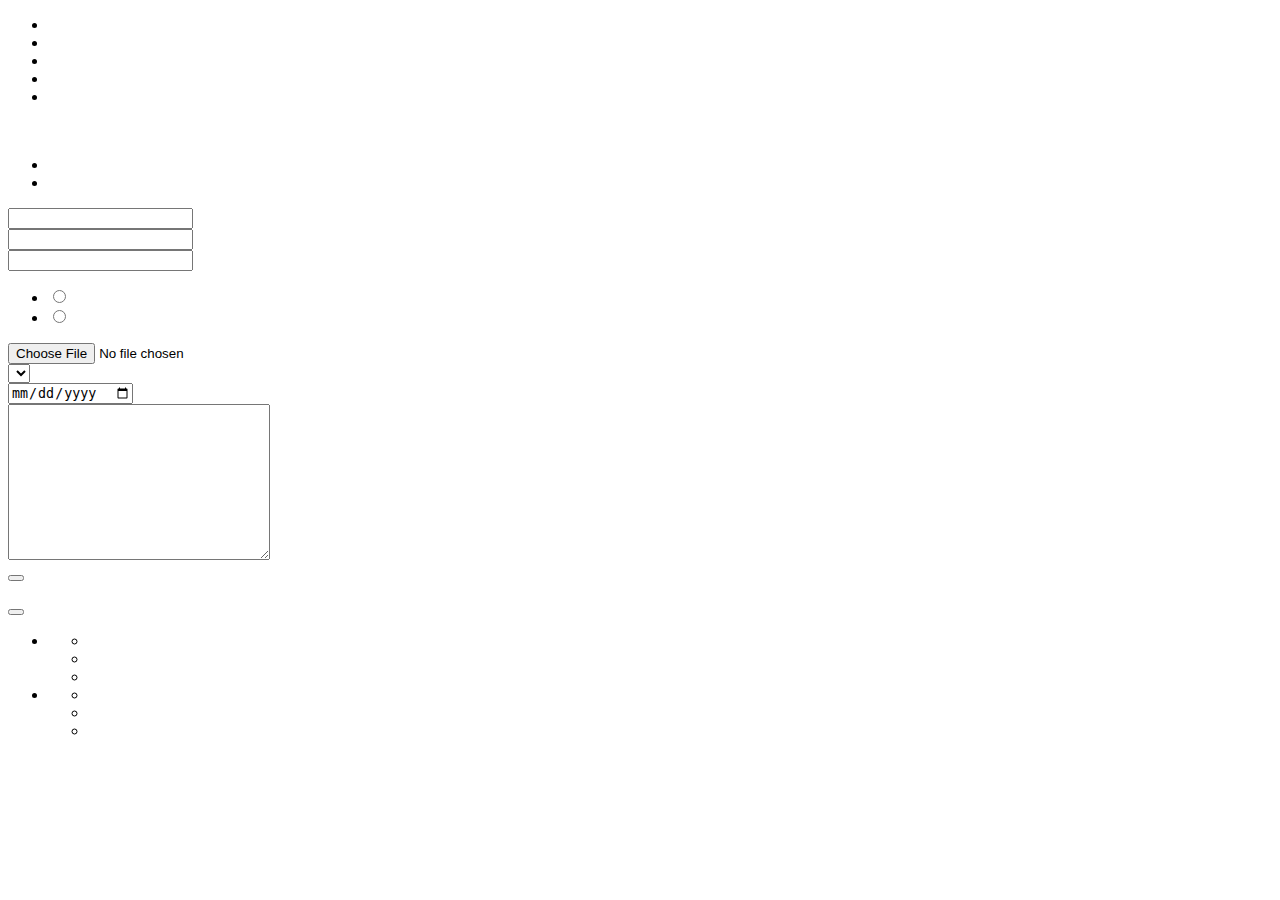
==== client.html @ 1abe2b0b "Были добавлены файлы проекта" ====
<!DOCTYPE html>
<html lang="en">
<head>
    <meta charset="UTF-8">
    <title>Корпоративным клиентам</title>
</head>
<body>
<!--блок шапки сайта-->
<header>
    <div class="container">
        <div class="left">
            <a href="#"><span></span></a>
            <ul class="menu">
                <li><a href="#"></a></li>
                <li><a href="#"></a></li>
                <li><a href="#"></a></li>
                <li><a href="#"></a></li>
                <li><a href="#"></a></li>
            </ul>
        </div>
        <div class="logo">
            <a href="#"><img src="" alt=""></a>
        </div>
        <div class="right">
            <a href="#"><span></span></a>
            <a href=""></a>
            <p></p>
            <a href="#"></a>
        </div>
    </div>
</header>
<div class="container">
    <div class="content">
        <ul class="breadcrubms">
            <li><a href=""></a></li>
            <li></li>
        </ul>
        <div class="wrapper">
            <div class="left">
                <p></p>
                <form action="">
                    <div>
                        <label for=""></label>
                        <input type="text">
                    </div>
                    <div>
                        <label for=""></label>
                        <input type="text">
                    </div>
                    <div>
                        <label for=""></label>
                        <input type="text">
                    </div>
                    <div>
                        <div>
                            <span></span>
                            <span></span>
                        </div>
                        <ul>
                            <li>
                                <label for=""></label>
                                <input type="radio">
                            </li>
                            <li>
                                <label for=""></label>
                                <input type="radio">
                            </li>
                        </ul>
                    </div>
                    <div>
                        <input type="file">
                        <label for=""></label>
                        <span></span>
                    </div>
                    <div>
                        <label for=""></label>
                        <select name="" id="">
                            <option value=""></option>
                        </select>
                    </div>
                    <div>
                        <label for=""></label>
                        <input type="date">
                    </div>
                    <div>
                        <label for=""></label>
                        <textarea name="" id="" cols="30" rows="10"></textarea>
                    </div>
                    <button></button>
                </form>
            </div>
            <div class="right"></div>
            <div>
                <span></span>
                <p></p>
                <p></p>
            </div>
            <div>
                <span></span>
                <p></p>
                <p></p>
            </div>
            <div>
                <span></span>
                <p></p>
                <p></p>
            </div>
            <button></button>
        </div>
    </div>
</div>
<!--блок подвала сайта-->
<footer>
    <div class="container">
        <ul class="footMenu">
            <li class="col">
                <ul>
                    <li><a href=""></a></li>
                    <li><a href=""></a></li>
                    <li><a href=""></a></li>
                </ul>
            </li>
            <li class="col">
                <ul>
                    <li><a href=""></a></li>
                    <li><a href=""></a></li>
                    <li><a href=""></a></li>
                </ul>
            </li>
        </ul>
    </div>
    <div class="footCont">
        <a href=""></a>
        <a href=""></a>
        <span></span>
        <div class="socLink">
            <span></span>
            <a href=""></a>
            <a href=""></a>
            <a href=""></a>
        </div>
    </div>
    <div class="copyright">
        <span></span>
        <span></span>
        <span></span>
        <span>
      <a href="#"></a>
    </span>
    </div>
</footer>
</body>
</html>
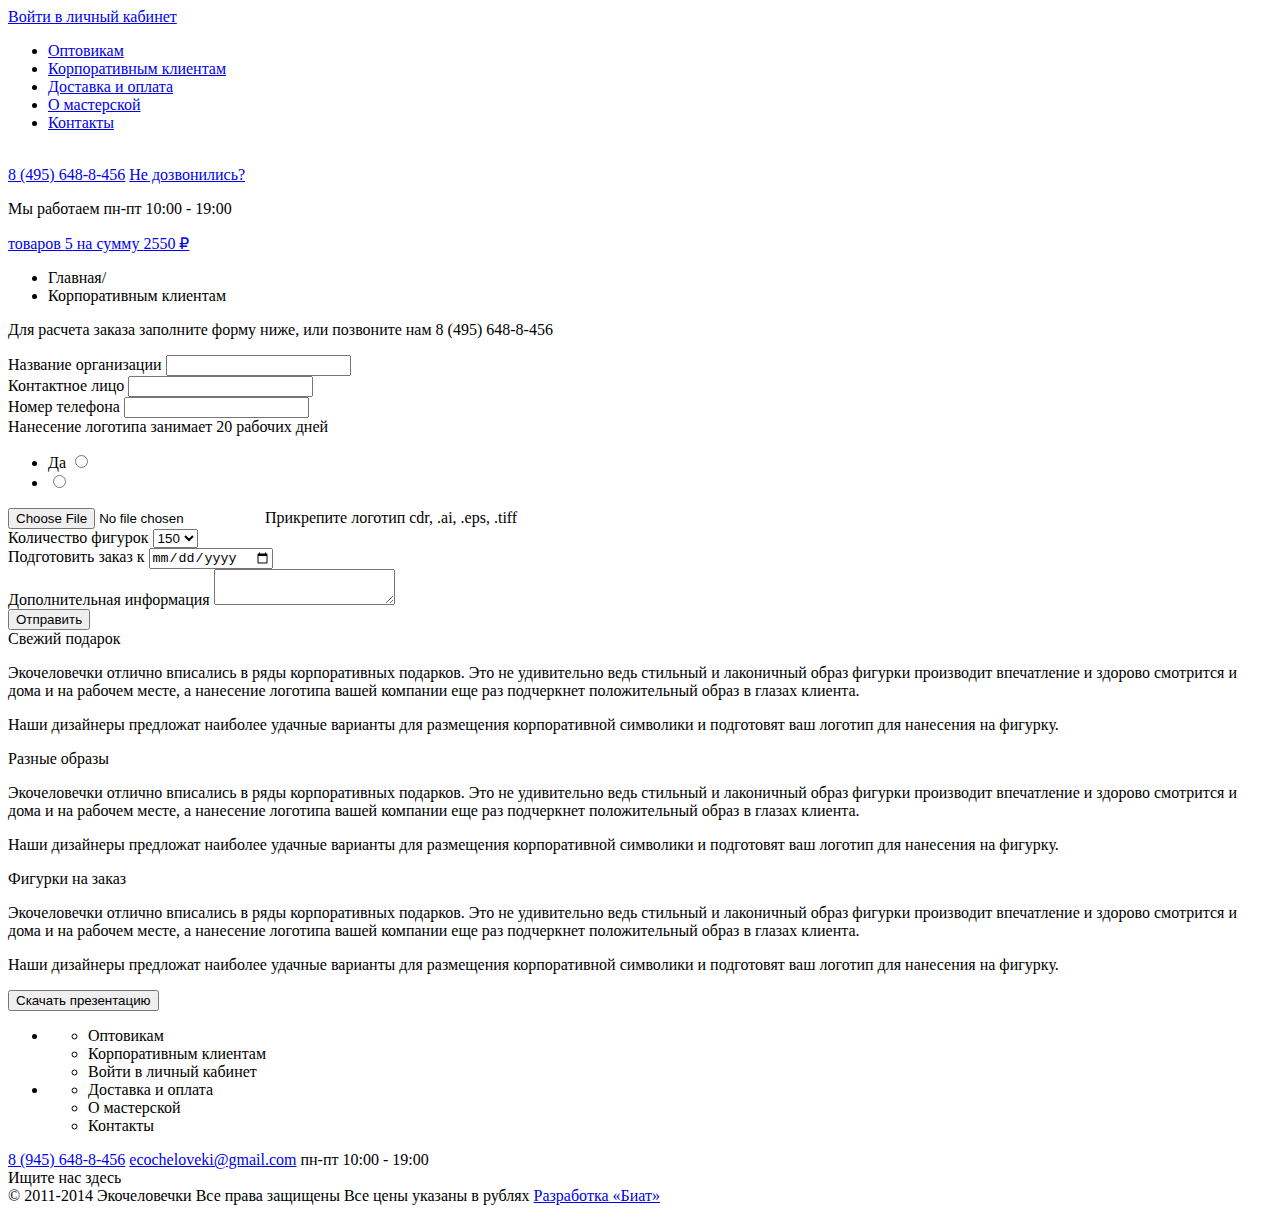
==== commit 3b06e149: "Были вставлены тексты и сохранены изображения." ====
--- a/client.html
+++ b/client.html
@@ -9,103 +9,113 @@
 <header>
     <div class="container">
         <div class="left">
-            <a href="#"><span></span></a>
+            <a href="#"><span></span>Войти в личный кабинет</a>
             <ul class="menu">
-                <li><a href="#"></a></li>
-                <li><a href="#"></a></li>
-                <li><a href="#"></a></li>
-                <li><a href="#"></a></li>
-                <li><a href="#"></a></li>
+                <li><a href="#">Оптовикам</a></li>
+                <li><a href="#">Корпоративным клиентам</a></li>
+                <li><a href="#">Доставка и оплата</a></li>
+                <li><a href="#">О мастерской</a></li>
+                <li><a href="#">Контакты</a></li>
             </ul>
         </div>
         <div class="logo">
             <a href="#"><img src="" alt=""></a>
         </div>
         <div class="right">
-            <a href="#"><span></span></a>
-            <a href=""></a>
-            <p></p>
-            <a href="#"></a>
+            <a href="tel:8 (495) 648-8-456"><span></span>8 (495) 648-8-456</a>
+            <a href="#">Не дозвонились?</a>
+            <p>Мы работаем пн-пт 10:00 - 19:00</p>
+            <a href="#">товаров <span>5</span> на сумму <span>2550 ₽</span></a>
         </div>
     </div>
 </header>
 <div class="container">
     <div class="content">
         <ul class="breadcrubms">
-            <li><a href=""></a></li>
-            <li></li>
+            <li><a href=""></a>Главная/</li>
+            <li>Корпоративным клиентам</li>
         </ul>
         <div class="wrapper">
             <div class="left">
-                <p></p>
+                <p>Для расчета заказа заполните форму ниже,
+                    или позвоните нам 8 (495) 648-8-456</p>
                 <form action="">
                     <div>
-                        <label for=""></label>
-                        <input type="text">
+                        <label for="name">Название организации</label>
+                        <input type="text" name="name" id="name">
                     </div>
                     <div>
-                        <label for=""></label>
-                        <input type="text">
+                        <label for="contactFace">Контактное лицо</label>
+                        <input type="text" name="contactFace" id="contactFace">
                     </div>
                     <div>
-                        <label for=""></label>
-                        <input type="text">
+                        <label for="phone">Номер телефона</label>
+                        <input type="text" name="phone" id="phone">
                     </div>
                     <div>
                         <div>
-                            <span></span>
-                            <span></span>
+                            <span>Нанесение логотипа</span>
+                            <span>занимает 20 рабочих дней</span>
                         </div>
                         <ul>
                             <li>
-                                <label for=""></label>
-                                <input type="radio">
+                                <label for="yes">Да</label>
+                                <input type="radio" name="logotype" id="yes">
                             </li>
                             <li>
-                                <label for=""></label>
-                                <input type="radio">
+                                <label for="no"></label>
+                                <input type="radio" name="logotype" id="no">
                             </li>
                         </ul>
                     </div>
                     <div>
-                        <input type="file">
-                        <label for=""></label>
-                        <span></span>
+                        <input type="file" name="picture" id="picture">
+                        <label for="picture">Прикрепите логотип</label>
+                        <span>cdr, .ai, .eps, .tiff</span>
                     </div>
                     <div>
-                        <label for=""></label>
-                        <select name="" id="">
-                            <option value=""></option>
+                        <label for="number">Количество фигурок</label>
+                        <select name="number" id="number">
+                            <option value="150">150</option>
                         </select>
                     </div>
                     <div>
-                        <label for=""></label>
+                        <label for="">Подготовить заказ к</label>
                         <input type="date">
                     </div>
                     <div>
-                        <label for=""></label>
-                        <textarea name="" id="" cols="30" rows="10"></textarea>
+                        <label for="message">Дополнительная информация</label>
+                        <textarea name="message" id="message"></textarea>
                     </div>
-                    <button></button>
+                    <button>Отправить</button>
                 </form>
             </div>
             <div class="right"></div>
             <div>
-                <span></span>
-                <p></p>
-                <p></p>
+                <span>Свежий	подарок</span>
+                <p>Экочеловечки отлично вписались в ряды корпоративных подарков. Это не удивительно ведь стильный и
+                    лаконичный образ фигурки производит впечатление и здорово смотрится и дома и на рабочем месте, а
+                    нанесение логотипа вашей компании еще раз подчеркнет положительный образ в глазах клиента.</p>
+                <p>Наши дизайнеры предложат наиболее удачные варианты для размещения корпоративной символики и
+                    подготовят ваш логотип для нанесения на фигурку.</p>
             </div>
             <div>
-                <span></span>
-                <p></p>
-                <p></p>
+                <span>Разные образы</span>
+                <p>Экочеловечки отлично вписались в ряды корпоративных подарков. Это не удивительно ведь стильный и
+                    лаконичный образ фигурки производит впечатление и здорово смотрится и дома и на рабочем месте, а
+                    нанесение логотипа вашей компании еще раз подчеркнет положительный образ в глазах клиента.</p>
+                <p>Наши дизайнеры предложат наиболее удачные варианты для размещения корпоративной символики и
+                    подготовят ваш логотип для нанесения на фигурку.</p>
             </div>
             <div>
-                <span></span>
-                <p></p>
-                <p></p>
+                <span>Фигурки на заказ</span>
+                <p>Экочеловечки отлично вписались в ряды корпоративных подарков. Это не удивительно ведь стильный и
+                    лаконичный образ фигурки производит впечатление и здорово смотрится и дома и на рабочем месте, а
+                    нанесение логотипа вашей компании еще раз подчеркнет положительный образ в глазах клиента.</p>
+                <p>Наши дизайнеры предложат наиболее удачные варианты для размещения корпоративной символики и
+                    подготовят ваш логотип для нанесения на фигурку.</p>
             </div>
-            <button></button>
+            <button>Скачать презентацию</button>
         </div>
     </div>
 </div>
@@ -115,38 +125,38 @@
         <ul class="footMenu">
             <li class="col">
                 <ul>
-                    <li><a href=""></a></li>
-                    <li><a href=""></a></li>
-                    <li><a href=""></a></li>
+                    <li><a href=""></a>Оптовикам</li>
+                    <li><a href=""></a>Корпоративным клиентам</li>
+                    <li><a href=""></a>Войти в личный кабинет</li>
                 </ul>
             </li>
             <li class="col">
                 <ul>
-                    <li><a href=""></a></li>
-                    <li><a href=""></a></li>
-                    <li><a href=""></a></li>
+                    <li><a href=""></a>Доставка и оплата</li>
+                    <li><a href=""></a>О мастерской</li>
+                    <li><a href=""></a>Контакты</li>
                 </ul>
             </li>
         </ul>
     </div>
     <div class="footCont">
-        <a href=""></a>
-        <a href=""></a>
-        <span></span>
+        <a href="tel:8 (945) 648-8-456">8 (945) 648-8-456</a>
+        <a href="ecocheloveki@gmail.com">ecocheloveki@gmail.com</a>
+        <span>пн-пт 10:00 - 19:00</span>
         <div class="socLink">
-            <span></span>
+            <span>Ищите нас здесь</span>
             <a href=""></a>
             <a href=""></a>
             <a href=""></a>
         </div>
     </div>
     <div class="copyright">
-        <span></span>
-        <span></span>
-        <span></span>
+        <span>© 2011-2014 Экочеловечки</span>
+        <span>Все права защищены</span>
+        <span>Все цены указаны в рублях</span>
         <span>
-      <a href="#"></a>
-    </span>
+            <a href="#">Разработка «Биат»</a>
+        </span>
     </div>
 </footer>
 </body>
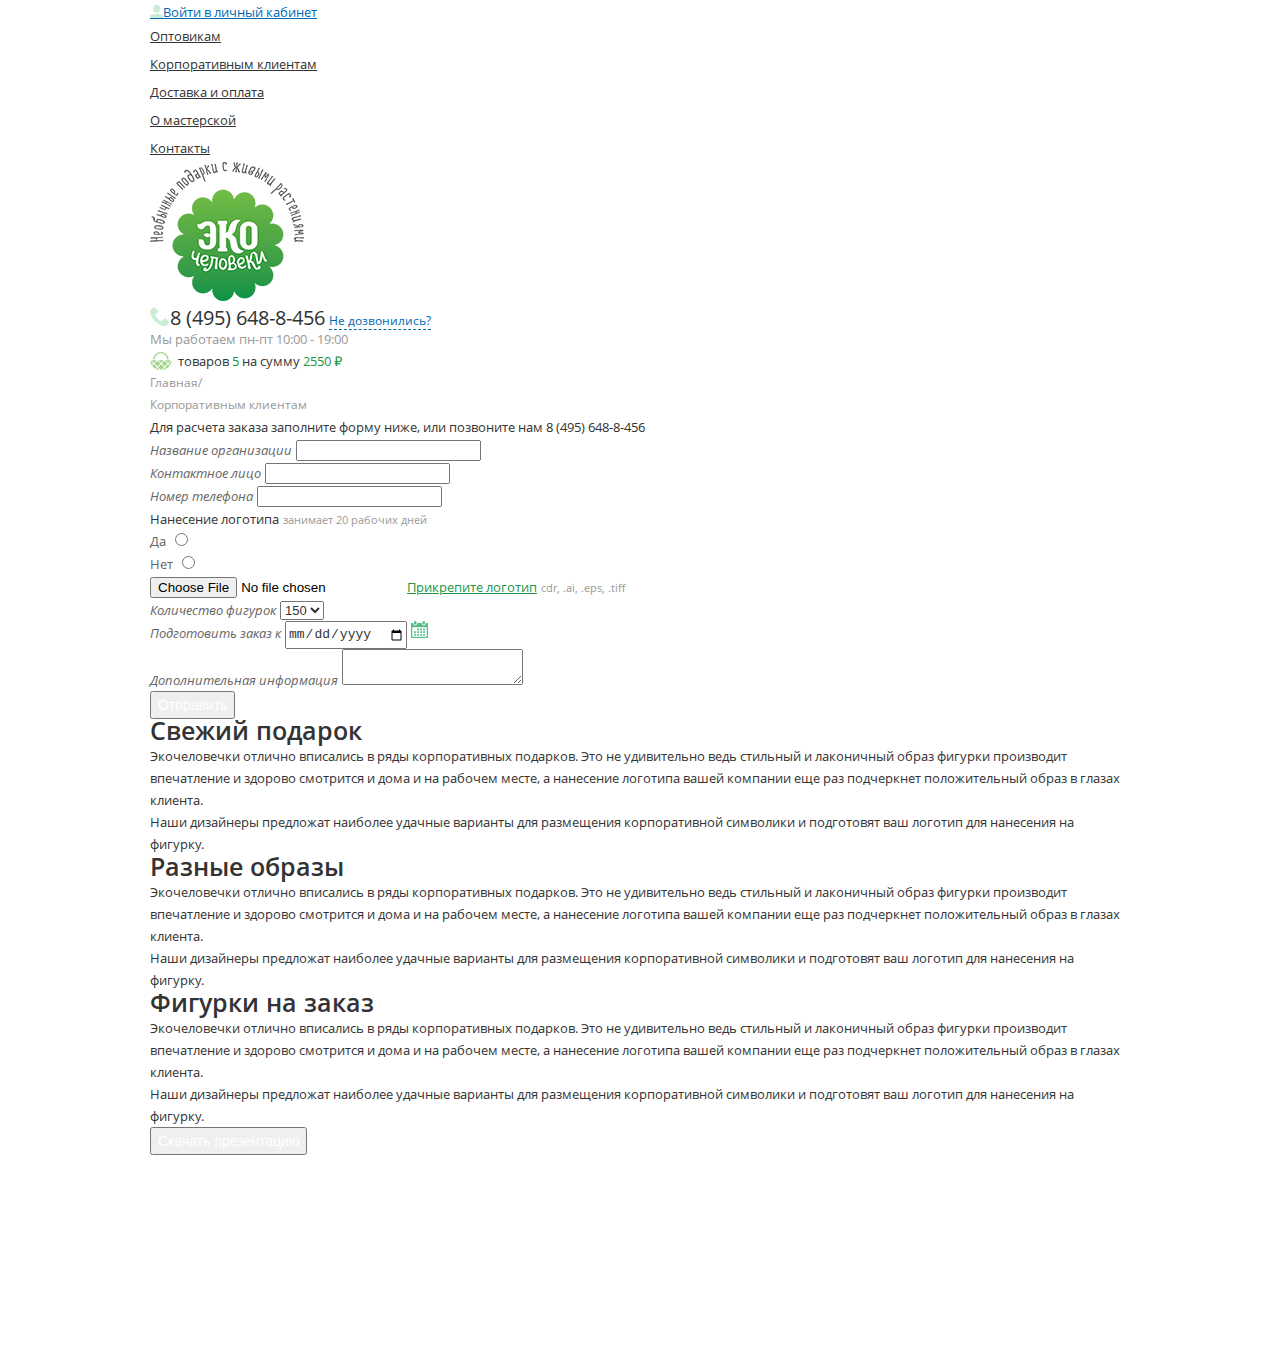
==== commit 22b55f10: "Были добавлены классы и стилизованы тексты" ====
--- a/client.html
+++ b/client.html
@@ -3,13 +3,16 @@
 <head>
     <meta charset="UTF-8">
     <title>Корпоративным клиентам</title>
+    <link rel="stylesheet" href="fonts/stylesheet.css">
+    <link rel="stylesheet" href="fonts/icomoon/style.css">
+    <link rel="stylesheet" href="css/style.css">
 </head>
 <body>
 <!--блок шапки сайта-->
 <header>
     <div class="container">
-        <div class="left">
-            <a href="#"><span></span>Войти в личный кабинет</a>
+        <div class="leftClient">
+            <a href="#" class="login"><span class="icon-user"></span>Войти в личный кабинет</a>
             <ul class="menu">
                 <li><a href="#">Оптовикам</a></li>
                 <li><a href="#">Корпоративным клиентам</a></li>
@@ -19,19 +22,20 @@
             </ul>
         </div>
         <div class="logo">
-            <a href="#"><img src="" alt=""></a>
+            <a href="#"><img src="img/png/logo.png" alt=""></a>
         </div>
         <div class="right">
-            <a href="tel:8 (495) 648-8-456"><span></span>8 (495) 648-8-456</a>
-            <a href="#">Не дозвонились?</a>
-            <p>Мы работаем пн-пт 10:00 - 19:00</p>
-            <a href="#">товаров <span>5</span> на сумму <span>2550 ₽</span></a>
+            <a href="tel:8 (495) 648-8-456" class="phone"><span class="icon-phone"></span>8 (495) 648-8-456</a>
+            <a href="#" class="callBack">Не дозвонились?</a>
+            <p class="timing">Мы работаем пн-пт 10:00 - 19:00</p>
+            <a href="#" class="basket" style="background-image: url(img/png/basket.png)">товаров <span>5</span> на сумму
+                <span>2550 ₽</span></a>
         </div>
     </div>
 </header>
 <div class="container">
     <div class="content">
-        <ul class="breadcrubms">
+        <ul class="breadCrumbs">
             <li><a href=""></a>Главная/</li>
             <li>Корпоративным клиентам</li>
         </ul>
@@ -39,83 +43,85 @@
             <div class="left">
                 <p>Для расчета заказа заполните форму ниже,
                     или позвоните нам 8 (495) 648-8-456</p>
-                <form action="">
+                <form action="" class="order">
                     <div>
-                        <label for="name">Название организации</label>
+                        <label for="name" class="formOrder">Название организации</label>
                         <input type="text" name="name" id="name">
                     </div>
                     <div>
-                        <label for="contactFace">Контактное лицо</label>
+                        <label for="contactFace" class="formOrder">Контактное лицо</label>
                         <input type="text" name="contactFace" id="contactFace">
                     </div>
                     <div>
-                        <label for="phone">Номер телефона</label>
+                        <label for="phone" class="formOrder">Номер телефона</label>
                         <input type="text" name="phone" id="phone">
                     </div>
                     <div>
                         <div>
-                            <span>Нанесение логотипа</span>
+                            <span class="makeLogo">Нанесение логотипа</span>
                             <span>занимает 20 рабочих дней</span>
                         </div>
                         <ul>
                             <li>
-                                <label for="yes">Да</label>
+                                <label for="yes" class="yesNo">Да</label>
                                 <input type="radio" name="logotype" id="yes">
                             </li>
                             <li>
-                                <label for="no"></label>
+                                <label for="no" class="yesNo">Нет</label>
                                 <input type="radio" name="logotype" id="no">
                             </li>
                         </ul>
                     </div>
-                    <div>
+                    <div class="fileLogo">
                         <input type="file" name="picture" id="picture">
-                        <label for="picture">Прикрепите логотип</label>
+                        <label for="picture" class="file">Прикрепите логотип</label>
                         <span>cdr, .ai, .eps, .tiff</span>
                     </div>
                     <div>
-                        <label for="number">Количество фигурок</label>
+                        <label for="number" class="formOrder">Количество фигурок</label>
                         <select name="number" id="number">
                             <option value="150">150</option>
                         </select>
                     </div>
                     <div>
-                        <label for="">Подготовить заказ к</label>
-                        <input type="date">
+                        <label for="date" class="formOrder">Подготовить заказ к</label>
+                        <input type="date" id="date">
+                        <img src="img/png/calendar.png" alt="">
                     </div>
                     <div>
-                        <label for="message">Дополнительная информация</label>
+                        <label for="message" class="formOrder">Дополнительная информация</label>
                         <textarea name="message" id="message"></textarea>
                     </div>
                     <button>Отправить</button>
                 </form>
             </div>
-            <div class="right"></div>
-            <div>
-                <span>Свежий	подарок</span>
-                <p>Экочеловечки отлично вписались в ряды корпоративных подарков. Это не удивительно ведь стильный и
-                    лаконичный образ фигурки производит впечатление и здорово смотрится и дома и на рабочем месте, а
-                    нанесение логотипа вашей компании еще раз подчеркнет положительный образ в глазах клиента.</p>
-                <p>Наши дизайнеры предложат наиболее удачные варианты для размещения корпоративной символики и
-                    подготовят ваш логотип для нанесения на фигурку.</p>
+            <div class="rightClient">
+                <div>
+                    <span>Свежий	подарок</span>
+                    <p>Экочеловечки отлично вписались в ряды корпоративных подарков. Это не удивительно ведь стильный и
+                        лаконичный образ фигурки производит впечатление и здорово смотрится и дома и на рабочем месте, а
+                        нанесение логотипа вашей компании еще раз подчеркнет положительный образ в глазах клиента.</p>
+                    <p>Наши дизайнеры предложат наиболее удачные варианты для размещения корпоративной символики и
+                        подготовят ваш логотип для нанесения на фигурку.</p>
+                </div>
+                <div>
+                    <span>Разные образы</span>
+                    <p>Экочеловечки отлично вписались в ряды корпоративных подарков. Это не удивительно ведь стильный и
+                        лаконичный образ фигурки производит впечатление и здорово смотрится и дома и на рабочем месте, а
+                        нанесение логотипа вашей компании еще раз подчеркнет положительный образ в глазах клиента.</p>
+                    <p>Наши дизайнеры предложат наиболее удачные варианты для размещения корпоративной символики и
+                        подготовят ваш логотип для нанесения на фигурку.</p>
+                </div>
+                <div>
+                    <span>Фигурки на заказ</span>
+                    <p>Экочеловечки отлично вписались в ряды корпоративных подарков. Это не удивительно ведь стильный и
+                        лаконичный образ фигурки производит впечатление и здорово смотрится и дома и на рабочем месте, а
+                        нанесение логотипа вашей компании еще раз подчеркнет положительный образ в глазах клиента.</p>
+                    <p>Наши дизайнеры предложат наиболее удачные варианты для размещения корпоративной символики и
+                        подготовят ваш логотип для нанесения на фигурку.</p>
+                </div>
+                <button>Скачать презентацию</button>
             </div>
-            <div>
-                <span>Разные образы</span>
-                <p>Экочеловечки отлично вписались в ряды корпоративных подарков. Это не удивительно ведь стильный и
-                    лаконичный образ фигурки производит впечатление и здорово смотрится и дома и на рабочем месте, а
-                    нанесение логотипа вашей компании еще раз подчеркнет положительный образ в глазах клиента.</p>
-                <p>Наши дизайнеры предложат наиболее удачные варианты для размещения корпоративной символики и
-                    подготовят ваш логотип для нанесения на фигурку.</p>
-            </div>
-            <div>
-                <span>Фигурки на заказ</span>
-                <p>Экочеловечки отлично вписались в ряды корпоративных подарков. Это не удивительно ведь стильный и
-                    лаконичный образ фигурки производит впечатление и здорово смотрится и дома и на рабочем месте, а
-                    нанесение логотипа вашей компании еще раз подчеркнет положительный образ в глазах клиента.</p>
-                <p>Наши дизайнеры предложат наиболее удачные варианты для размещения корпоративной символики и
-                    подготовят ваш логотип для нанесения на фигурку.</p>
-            </div>
-            <button>Скачать презентацию</button>
         </div>
     </div>
 </div>
@@ -145,9 +151,9 @@
         <span>пн-пт 10:00 - 19:00</span>
         <div class="socLink">
             <span>Ищите нас здесь</span>
-            <a href=""></a>
-            <a href=""></a>
-            <a href=""></a>
+            <a href="" class="icon-soc1"></a>
+            <a href="" class="icon-soc2"></a>
+            <a href="" class="icon-soc3"></a>
         </div>
     </div>
     <div class="copyright">
--- a/fonts/stylesheet.css
+++ b/fonts/stylesheet.css
@@ -0,0 +1,44 @@
+@font-face {
+    font-family: 'Open Sans';
+    src: url('OpenSans-Semibold.eot');
+    src: url('OpenSans-Semibold.eot?#iefix') format('embedded-opentype'),
+        url('OpenSans-Semibold.woff') format('woff'),
+        url('OpenSans-Semibold.ttf') format('truetype'),
+        url('OpenSans-Semibold.svg#OpenSans-Semibold') format('svg');
+    font-weight: 600;
+    font-style: normal;
+}
+
+@font-face {
+    font-family: 'Open Sans';
+    src: url('OpenSans-Bold.eot');
+    src: url('OpenSans-Bold.eot?#iefix') format('embedded-opentype'),
+        url('OpenSans-Bold.woff') format('woff'),
+        url('OpenSans-Bold.ttf') format('truetype'),
+        url('OpenSans-Bold.svg#OpenSans-Bold') format('svg');
+    font-weight: bold;
+    font-style: normal;
+}
+
+@font-face {
+    font-family: 'Open Sans';
+    src: url('OpenSans.eot');
+    src: url('OpenSans.eot?#iefix') format('embedded-opentype'),
+        url('OpenSans.woff') format('woff'),
+        url('OpenSans.ttf') format('truetype'),
+        url('OpenSans.svg#OpenSans') format('svg');
+    font-weight: normal;
+    font-style: normal;
+}
+
+@font-face {
+    font-family: 'Open Sans';
+    src: url('OpenSans-Italic.eot');
+    src: url('OpenSans-Italic.eot?#iefix') format('embedded-opentype'),
+        url('OpenSans-Italic.woff') format('woff'),
+        url('OpenSans-Italic.ttf') format('truetype'),
+        url('OpenSans-Italic.svg#OpenSans-Italic') format('svg');
+    font-weight: normal;
+    font-style: italic;
+}
+
--- a/fonts/icomoon/style.css
+++ b/fonts/icomoon/style.css
@@ -0,0 +1,41 @@
+@font-face {
+  font-family: 'icomoon';
+  src:  url('fonts/icomoon.eot?8j3ut3');
+  src:  url('fonts/icomoon.eot?8j3ut3#iefix') format('embedded-opentype'),
+    url('fonts/icomoon.ttf?8j3ut3') format('truetype'),
+    url('fonts/icomoon.woff?8j3ut3') format('woff'),
+    url('fonts/icomoon.svg?8j3ut3#icomoon') format('svg');
+  font-weight: normal;
+  font-style: normal;
+}
+
+[class^="icon-"], [class*=" icon-"] {
+  /* use !important to prevent issues with browser extensions that change fonts */
+  font-family: 'icomoon' !important;
+  speak: none;
+  font-style: normal;
+  font-weight: normal;
+  font-variant: normal;
+  text-transform: none;
+  line-height: 1;
+
+  /* Better Font Rendering =========== */
+  -webkit-font-smoothing: antialiased;
+  -moz-osx-font-smoothing: grayscale;
+}
+
+.icon-user:before {
+  content: "\e900";
+}
+.icon-phone:before {
+  content: "\e942";
+}
+.icon-soc1:before {
+  content: "\ea91";
+}
+.icon-soc2:before {
+  content: "\ea96";
+}
+.icon-soc3:before {
+  content: "\ea98";
+}
--- a/css/style.css
+++ b/css/style.css
@@ -0,0 +1,432 @@
+* {
+    box-sizing: border-box;
+}
+
+body {
+    margin: 0 auto;
+    font-family: "Open Sans";
+}
+
+h1, h2, h3, h4, h5, h6, p {
+    margin: 0;
+}
+
+ul {
+    margin: 0;
+    padding: 0;
+    list-style-type: none;
+}
+
+.container {
+    width: 1010px;
+    margin: 0 auto;
+    padding: 0 15px;
+}
+
+header .login {
+    font-size: 13px;
+    line-height: 18px;
+    color: #0069b4;
+}
+
+.menu {
+}
+
+.menu li {
+}
+
+.menu li a {
+    font-size: 13px;
+    line-height: 28px;
+    color: #333333;
+}
+
+.logo {
+}
+
+header .phone {
+    font-size: 20px;
+    line-height: 20px;
+    color: #333333;
+    text-decoration: none;
+}
+
+header .callBack {
+    font-size: 12px;
+    line-height: 16px;
+    text-decoration: none;
+    color: #0069b4;
+    border-bottom: 1px dashed #0069b4;
+}
+
+header .timing {
+    font-size: 13px;
+    line-height: 19px;
+    color: #999999;
+}
+
+header .basket {
+    font-size: 13px;
+    line-height: 22px;
+    color: #333333;
+    text-decoration: none;
+    display: inline-block;
+    padding-left: 28px;
+    background-repeat: no-repeat;
+    background-position: left center;
+}
+
+header .basket span {
+    color: #1a9547;
+}
+
+header [class*="icon"] {
+    color: #caebd4;
+}
+
+header .login [class="icon"] {
+    font-size: 18px;
+}
+
+header .phone [class="icon"] {
+    font-size: 20px;
+}
+
+.banner .sale {
+    width: 305px;
+    height: 360px;
+}
+
+.banner .slider {
+    width: 640px;
+    height: 360px;
+}
+
+.banner > div {
+    -webkit-background-size: cover;
+    background-size: cover;
+    background-repeat: no-repeat;
+    background-position: center;
+}
+
+.advanteges .item span {
+    font-size: 14px;
+    font-weight: bold;
+    line-height: 17px;
+    color: #333333;
+}
+
+.advanteges .item p {
+    font-size: 12px;
+    line-height: 14px;
+    color: #666666;
+}
+
+.subscribe label {
+    font-size: 16px;
+    color: #ffffff;
+}
+
+.subscribe input {
+    font-size: 13px;
+    line-height: 37px;
+    color: #999999;
+}
+
+.subscribe button {
+    font-size: 13px;
+    line-height: 37px;
+    text-align: center;
+    color: #ffffff;
+}
+
+.subscribe .wrap span {
+    font-size: 12px;
+    color: rgba(255, 255, 255, 0.5);
+}
+
+.filter li {
+    font-size: 13px;
+    line-height: 16px;
+    border-bottom: 1px dashed #666666;
+}
+
+.filter li a {
+    text-decoration: none;
+    color: #666666;
+}
+
+.card .img {
+    width: 220px;
+    height: 220px;
+    -webkit-background-size: cover;
+    background-size: cover;
+    background-repeat: no-repeat;
+    background-position: center;
+}
+
+.card .title {
+    font-size: 15px;
+    line-height: 22px;
+    color: #333333;
+}
+
+.card a {
+    font-size: 15px;
+    line-height: 22px;
+    color: #0069b4;
+}
+
+.card .price {
+    font-size: 20px;
+    font-weight: 600;
+    line-height: 30px;
+    color: #333333;
+}
+
+.card .price .old {
+    font-size: 14px;
+    font-weight: normal;
+    line-height: 16px;
+    text-decoration: line-through;
+    color: #666666;
+}
+
+.card button {
+    font-size: 14px;
+    line-height: 32px;
+    text-align: center;
+    color: #ffffff;
+}
+
+.widjets h2 {
+    font-size: 18px;
+    font-weight: 600;
+    line-height: 22px;
+    text-align: center;
+    color: #666666;
+}
+
+.widjets .item:first-child,
+.widjets .item:last-child {
+    width: 290px;
+    height: 400px;
+}
+
+.widjets .item:nth-child(2) {
+    width: 350px;
+    height: 400px;
+}
+
+.widjets .item {
+    background-size: cover;
+    background-repeat: no-repeat;
+    background-position: center;
+}
+
+.tabs li a {
+    font-size: 14px;
+    text-decoration: none;
+    line-height: 45px;
+    color: #999999;
+}
+
+.info .tubContent {
+    font-size: 12px;
+    line-height: 18px;
+    color: #333333;
+}
+
+.info .title {
+    text-transform: uppercase;
+}
+
+footer {
+    font-size: 13px;
+    line-height: 22px;
+    color: #ffffff;
+}
+
+footer a {
+    text-decoration: none;
+    color: #ffffff;
+}
+
+footer a.soc {
+    font-size: 21px;
+}
+
+/*Новости подробно*/
+.breadCrumbs li a, .breadCrumbs li {
+    font-size: 12px;
+    line-height: 22px;
+    color: #999999;
+    text-decoration: none;
+}
+
+.firstCap {
+    font-size: 25px;
+    line-height: 22px;
+    color: #333333;
+    font-weight: 600;
+}
+
+.secCap {
+    font-size: 18px;
+    line-height: 22px;
+    color: #333333;
+    font-weight: 600;
+}
+
+.newsDate {
+    font-size: 12px;
+    line-height: 22px;
+    color: #aaaaaa;
+}
+
+.newsTxt {
+    font-size: 13px;
+    line-height: 19px;
+    color: #333333;
+}
+
+.moreNews {
+    font-size: 13px;
+    line-height: 22px;
+    color: #0069b4;
+}
+
+/*Корпоративным клиентам*/
+.wrapper .left p {
+    font-size: 13px;
+    font-weight: normal;
+    line-height: 22px;
+    color: #333333;
+}
+
+.order label.formOrder {
+    font-size: 13px;
+    font-style: italic;
+    line-height: 22px;
+    color: #666666;
+}
+
+.order .makeLogo {
+    font-size: 13px;
+    color: #333333;
+}
+
+.order span:not(.makeLogo) {
+    font-size: 11px;
+    color: #999999;
+}
+
+.order label.yesNo {
+    font-size: 13px;
+    line-height: 22px;
+    color: #666666;
+}
+
+.order .file {
+    font-size: 13px;
+    font-weight: normal;
+    line-height: 22px;
+    text-decoration: underline;
+    color: #229647;
+}
+
+.order #number,
+.order #date {
+    font-size: 13px;
+    line-height: 22px;
+    color: #333333;
+}
+
+.order button {
+    font-size: 14px;
+    line-height: 22px;
+    color: #ffffff;
+}
+
+.rightClient span {
+    font-size: 25px;
+    font-weight: 600;
+    line-height: 22px;
+    color: #333333;
+}
+
+.rightClient p {
+    font-size: 13px;
+    line-height: 22px;
+    color: #333333;
+}
+
+.rightClient button {
+    font-size: 14px;
+    line-height: 22px;
+    color: #ffffff;
+}
+
+/*Оформление заказа*/
+.titleOrder {
+    font-size: 25px;
+    line-height: 22px;
+    color: #333333;
+}
+
+.makeOrder .yourInformation {
+    font-size: 13px;
+    font-style: italic;
+    line-height: 22px;
+    color: #666666;
+}
+
+.makeOrder #city {
+    font-size: 13px;
+    line-height: 22px;
+    color: #333333;
+}
+
+.makeOrder h2 {
+    font-size: 15px;
+    line-height: 22px;
+    color: #333333;
+}
+
+.wayDelivery li label {
+    font-size: 13px;
+    line-height: 19px;
+    color: #333333;
+}
+
+.wayDelivery li p {
+    font-size: 12px;
+    line-height: 18px;
+    color: #666666;
+}
+
+.wayDelivery li span {
+    color: #f26522;
+}
+
+span.star {
+    color: #ed1c24;
+}
+
+.wayPayment li label {
+    font-size: 13px;
+    line-height: 19px;
+    color: #333333;
+}
+
+.wayPayment li p {
+    font-size: 12px;
+    line-height: 18px;
+    color: #666666;
+}
+
+.makeOrder button {
+    font-size: 14px;
+    line-height: 22px;
+    color: #ffffff;
+}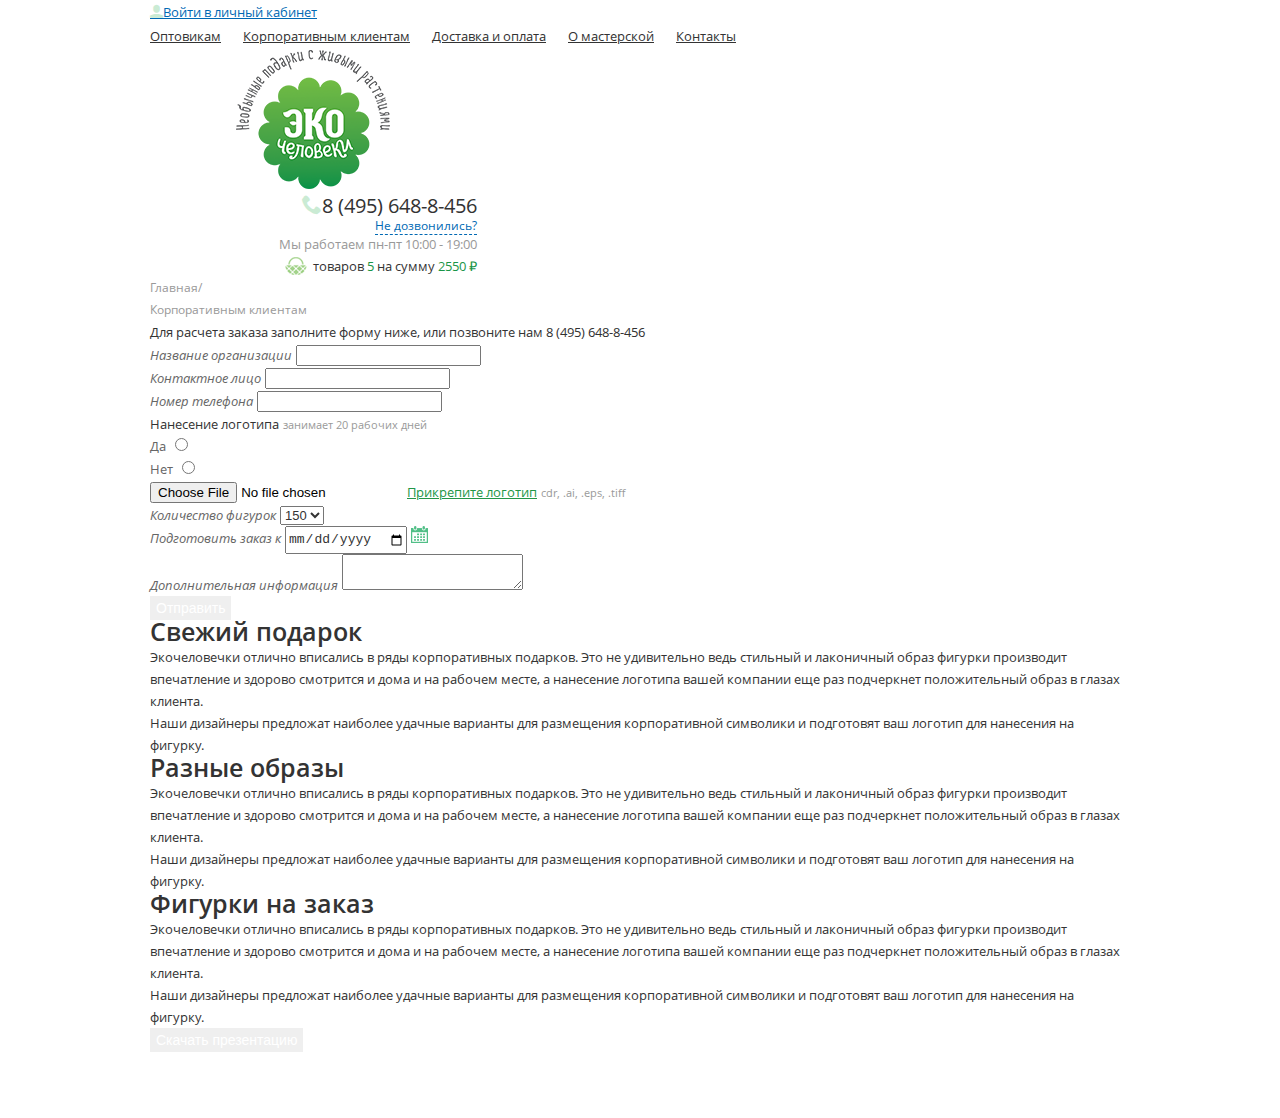
==== commit 0f39c1e4: "Реализован адаптив для планшета" ====
--- a/client.html
+++ b/client.html
@@ -2,6 +2,7 @@
 <html lang="en">
 <head>
     <meta charset="UTF-8">
+    <meta name="viewport" content="width=device-width, initial-scale=1.0">
     <title>Корпоративным клиентам</title>
     <link rel="stylesheet" href="fonts/stylesheet.css">
     <link rel="stylesheet" href="fonts/icomoon/style.css">
--- a/css/style.css
+++ b/css/style.css
@@ -1,4 +1,6 @@
-* {
+*,
+*::before,
+*::after {
     box-sizing: border-box;
 }
 
@@ -17,22 +19,86 @@
     list-style-type: none;
 }
 
+.clear::after {
+    content: '';
+    display: block;
+    clear: both;
+}
+
 .container {
     width: 1010px;
     margin: 0 auto;
     padding: 0 15px;
 }
 
+a,
+button {
+    -webkit-transition: all 0.3s;
+    -moz-transition: all 0.3s;
+    -ms-transition: all 0.3s;
+    -o-transition: all 0.3s;
+    transition: all 0.3s;
+}
+
+.invisLink {
+    position: relative;
+    z-index: 1;
+}
+
+.invisLink > a {
+    display: block;
+    position: absolute;
+    left: 0;
+    top: 0;
+    width: 100%;
+    height: 100%;
+    z-index: 7;
+    overflow: hidden;
+    text-indent: 200%;
+    white-space: nowrap;
+}
+
+button {
+    border: none;
+    cursor: pointer;
+}
+
+.table {
+    display: table;
+    width: 100%;
+}
+
+.tCell {
+    display: table-cell;
+}
+
+header .left,
+header .logo,
+header .right {
+    width: 33.3333%;
+    vertical-align: top;
+}
+
 header .login {
     font-size: 13px;
     line-height: 18px;
     color: #0069b4;
 }
 
+header .login:hover {
+    text-decoration-color: transparent;
+}
+
 .menu {
 }
 
 .menu li {
+    display: inline-block;
+    margin-right: 18px;
+}
+
+.menu li a:hover {
+    text-decoration-color: transparent;
 }
 
 .menu li a {
@@ -41,7 +107,16 @@
     color: #333333;
 }
 
-.logo {
+.menu li a:hover {
+    text-decoration-color: transparent;
+}
+
+header .logo {
+    text-align: center;
+}
+
+header .right {
+    text-align: right;
 }
 
 header .phone {
@@ -52,6 +127,8 @@
 }
 
 header .callBack {
+    display: table;
+    margin-left: auto;
     font-size: 12px;
     line-height: 16px;
     text-decoration: none;
@@ -59,6 +136,10 @@
     border-bottom: 1px dashed #0069b4;
 }
 
+header .callBack:hover {
+    border-bottom: 1px solid #0069b4;
+}
+
 header .timing {
     font-size: 13px;
     line-height: 19px;
@@ -76,6 +157,10 @@
     background-position: left center;
 }
 
+header .basket:hover {
+    opacity: 0.7;
+}
+
 header .basket span {
     color: #1a9547;
 }
@@ -90,6 +175,16 @@
 
 header .phone [class="icon"] {
     font-size: 20px;
+}
+
+header .phone:hover {
+    opacity: 0.7;
+}
+
+
+.banner {
+    display: flex;
+    justify-content: space-between;
 }
 
 .banner .sale {
@@ -109,11 +204,22 @@
     background-position: center;
 }
 
+.advanteges {
+    width: calc(100% - 320px);
+    float: left;
+}
+
+.advanteges .item {
+    width: 25%;
+    float: left;
+}
+
 .advanteges .item span {
     font-size: 14px;
     font-weight: bold;
     line-height: 17px;
     color: #333333;
+    display: block;
 }
 
 .advanteges .item p {
@@ -122,6 +228,19 @@
     color: #666666;
 }
 
+.subscribe {
+    width: 320px;
+    float: left;
+    background-color: #63b94a;
+    padding: 20px;
+}
+
+.subscribe .wrap {
+    display: table;
+    width: 100%;
+    margin-top: 10px;
+}
+
 .subscribe label {
     font-size: 16px;
     color: #ffffff;
@@ -131,24 +250,46 @@
     font-size: 13px;
     line-height: 37px;
     color: #999999;
+    width: 100%;
+    margin-top: 15px;
+    padding-left: 12px;
+    border: none;
 }
 
 .subscribe button {
+    display: table-cell;
+    vertical-align: middle;
+    width: 188px;
     font-size: 13px;
     line-height: 37px;
     text-align: center;
     color: #ffffff;
+    background-color: #259c47;
+    border: none;
+
+}
+
+.subscribe button:hover {
+    opacity: 0.7;
 }
 
 .subscribe .wrap span {
+    display: table-cell;
+    vertical-align: middle;
     font-size: 12px;
     color: rgba(255, 255, 255, 0.5);
+    padding-left: 20px;
 }
 
 .filter li {
     font-size: 13px;
     line-height: 16px;
     border-bottom: 1px dashed #666666;
+    display: inline-block;
+}
+
+.filter li + li {
+    margin-left: 18px;
 }
 
 .filter li a {
@@ -156,8 +297,42 @@
     color: #666666;
 }
 
+.cards {
+    display: grid;
+    grid-template-columns: repeat(4, 1fr);
+    grid-gap: 30px;
+}
+
+.card {
+    position: relative;
+    border-bottom: 1px solid #e4e4e4;
+}
+
+.status {
+    position: absolute;
+    display: block;
+    top: -3px;
+    left: -3px;
+    width: 43px;
+    font-size: 13px;
+    line-height: 20px;
+    text-align: center;
+}
+
+.status.hit {
+    background-color: #6eddcc;
+}
+
+.status.discount {
+    background-color: #fff400;
+}
+
+.status.new {
+    background-color: #78ec71;
+}
+
 .card .img {
-    width: 220px;
+    width: 100%;
     height: 220px;
     -webkit-background-size: cover;
     background-size: cover;
@@ -165,7 +340,13 @@
     background-position: center;
 }
 
+.card .content {
+    min-height: 110px;
+    position: relative;
+}
+
 .card .title {
+    display: block;
     font-size: 15px;
     line-height: 22px;
     color: #333333;
@@ -175,6 +356,13 @@
     font-size: 15px;
     line-height: 22px;
     color: #0069b4;
+}
+
+.card .buy {
+    position: absolute;
+    width: 100%;
+    left: 0px;
+    bottom: 10px;
 }
 
 .card .price {
@@ -193,10 +381,25 @@
 }
 
 .card button {
+    float: right;
     font-size: 14px;
     line-height: 32px;
     text-align: center;
     color: #ffffff;
+    background-color: #ff7200;
+    border: none;
+
+}
+
+.card button:hover {
+    background-color: #ffffff;
+    color: #ff7200;
+    border: 1px solid #ff7200;
+}
+
+.widjets .wrap {
+    display: flex;
+    justify-content: space-between;
 }
 
 .widjets h2 {
@@ -239,12 +442,53 @@
 
 .info .title {
     text-transform: uppercase;
+    position: relative;
+    display: inline-block;
+    padding-left: 25px;
+}
+
+.info .title::before {
+    content: '';
+    display: block;
+    width: 0;
+    height: 0;
+    border-top: 5px solid #333333;
+    border-left: 5px solid transparent;
+    border-right: 5px solid transparent;
+    position: absolute;
+    top: 5px;
+    left: 0;
+}
+
+.info .title.active::before {
+    transform: rotate(180deg);
 }
 
 footer {
     font-size: 13px;
     line-height: 22px;
     color: #ffffff;
+    background-color: #64ba4b;
+}
+
+.footMenu {
+    width: 50%;
+    float: left;
+}
+
+.footMenu .col {
+    width: 50%;
+    float: left;
+}
+
+.footCont {
+    width: 25%;
+    float: left;
+}
+
+.copyright {
+    width: 25%;
+    float: left;
 }
 
 footer a {
@@ -409,6 +653,55 @@
     color: #f26522;
 }
 
+.orderList li {
+    padding-left: 40px;
+}
+
+.orderList label {
+    position: relative;
+    padding-left: 40px;
+    margin-left: -40px;
+}
+
+.radioBtn {
+    display: none;
+}
+
+.radioBtn:not(checked) + label::before {
+    content: '';
+    display: block;
+    position: absolute;
+    top: 0;
+    left: 0;
+    width: 22px;
+    height: 22px;
+    border: 2px solid #d4d4d4;
+    border-radius: 50%;
+    transition: all 0.3s;
+}
+
+.radioBtn:not(checked) + label::after {
+    content: '';
+    display: block;
+    position: absolute;
+    top: 7px;
+    left: 7px;
+    width: 8px;
+    height: 8px;
+    background-color: #51bf87;
+    border-radius: 50%;
+    opacity: 0;
+    transition: all 0.3s;
+}
+
+.radioBtn:checked + label::before {
+    border-color: #51bf87;
+}
+
+.radioBtn:checked + label::after {
+    opacity: 1;
+}
+
 span.star {
     color: #ed1c24;
 }
@@ -429,4 +722,45 @@
     font-size: 14px;
     line-height: 22px;
     color: #ffffff;
-}+}
+
+@media (max-width: 1199px) {
+    .container {
+        width: 980px;
+    }
+
+    .banner .sale {
+        height: 350px;
+        width: 295px;
+    }
+
+    .banner .slider {
+        height: 350px;
+        width: 620px;
+    }
+
+    .advanteges {
+        width: calc(100% - 300px);
+    }
+
+    .subscribe {
+        width: 300px;
+    }
+    .card .img {
+        height: 215px;
+    }
+    .widjets {
+        display: none;
+    }
+}
+
+}
+@media (max-width: 991px) {
+    .container {
+        width: 780px;
+    }
+
+    @media (max-width: 767px) {
+        .container {
+            width: 100%;
+        }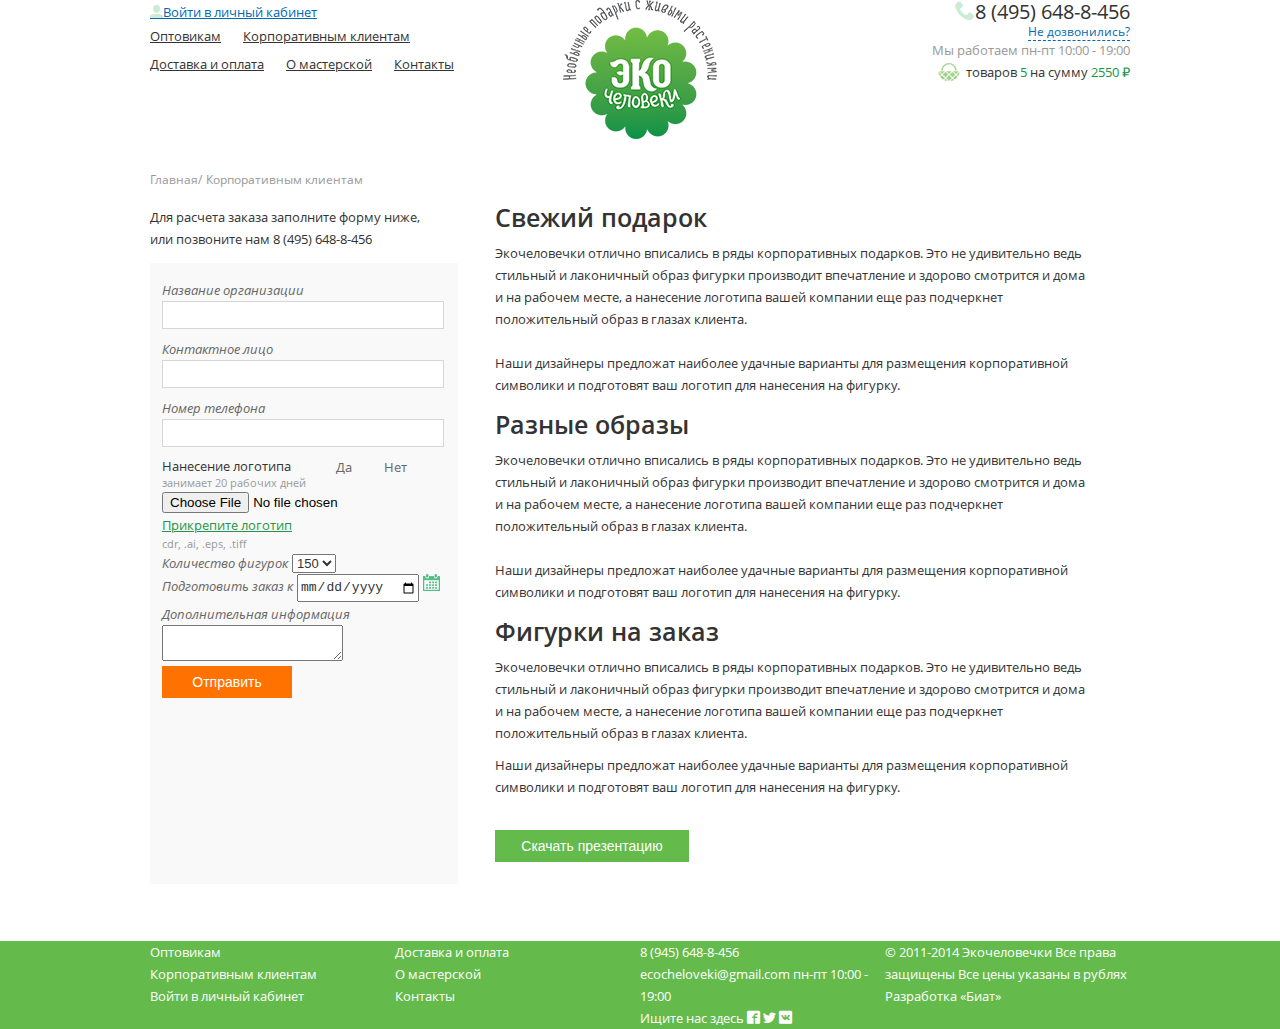
==== commit 227d43d3: "Были спозиционированы блоки на 3 страницах" ====
--- a/client.html
+++ b/client.html
@@ -7,30 +7,36 @@
     <link rel="stylesheet" href="fonts/stylesheet.css">
     <link rel="stylesheet" href="fonts/icomoon/style.css">
     <link rel="stylesheet" href="css/style.css">
+    <script src="js/jquery-3.3.1.min.js"></script>
+    <script src="js/script.js"></script>
 </head>
 <body>
 <!--блок шапки сайта-->
 <header>
     <div class="container">
-        <div class="leftClient">
-            <a href="#" class="login"><span class="icon-user"></span>Войти в личный кабинет</a>
-            <ul class="menu">
-                <li><a href="#">Оптовикам</a></li>
-                <li><a href="#">Корпоративным клиентам</a></li>
-                <li><a href="#">Доставка и оплата</a></li>
-                <li><a href="#">О мастерской</a></li>
-                <li><a href="#">Контакты</a></li>
-            </ul>
-        </div>
-        <div class="logo">
-            <a href="#"><img src="img/png/logo.png" alt=""></a>
-        </div>
-        <div class="right">
-            <a href="tel:8 (495) 648-8-456" class="phone"><span class="icon-phone"></span>8 (495) 648-8-456</a>
-            <a href="#" class="callBack">Не дозвонились?</a>
-            <p class="timing">Мы работаем пн-пт 10:00 - 19:00</p>
-            <a href="#" class="basket" style="background-image: url(img/png/basket.png)">товаров <span>5</span> на сумму
-                <span>2550 ₽</span></a>
+        <div class="table">
+            <div class="left tCell">
+                <a href="#" class="login"><span class="icon-user"></span>Войти в личный кабинет</a>
+                <ul class="menu">
+                    <li><a href="#">Оптовикам</a></li>
+                    <li><a href="#">Корпоративным клиентам</a></li>
+                    <li><a href="#">Доставка и оплата</a></li>
+                    <li><a href="#">О мастерской</a></li>
+                    <li><a href="#">Контакты</a></li>
+                </ul>
+            </div>
+            <div class="logo tCell invisLink">
+                <img src="img/png/logo.png" alt="">
+                <a href="#">Главная</a>
+            </div>
+            <div class="right tCell">
+                <a href="tel:8 (495) 648-8-456" class="phone"><span class="icon-phone"></span>8 (495) 648-8-456</a>
+                <a href="#" class="callBack">Не дозвонились?</a>
+                <p class="timing">Мы работаем пн-пт 10:00 - 19:00</p>
+                <a href="#" class="basket" style="background-image: url(img/png/basket.png)">товаров <span>5</span> на
+                    сумму
+                    <span>2550 ₽</span></a>
+            </div>
         </div>
     </div>
 </header>
@@ -44,32 +50,32 @@
             <div class="left">
                 <p>Для расчета заказа заполните форму ниже,
                     или позвоните нам 8 (495) 648-8-456</p>
-                <form action="" class="order">
+                <form action="#" class="order">
                     <div>
                         <label for="name" class="formOrder">Название организации</label>
                         <input type="text" name="name" id="name">
                     </div>
-                    <div>
+                    <div class="Face">
                         <label for="contactFace" class="formOrder">Контактное лицо</label>
                         <input type="text" name="contactFace" id="contactFace">
                     </div>
-                    <div>
+                    <div class="contactPhone">
                         <label for="phone" class="formOrder">Номер телефона</label>
                         <input type="text" name="phone" id="phone">
                     </div>
-                    <div>
-                        <div>
+                    <div class="logoFlex">
+                        <div class="logoMake">
                             <span class="makeLogo">Нанесение логотипа</span>
                             <span>занимает 20 рабочих дней</span>
                         </div>
-                        <ul>
+                        <ul class="logoYesNo">
                             <li>
+                                <input type="radio" name="logotype" id="yes" class="radioBtn2">
                                 <label for="yes" class="yesNo">Да</label>
-                                <input type="radio" name="logotype" id="yes">
                             </li>
                             <li>
+                                <input type="radio" name="logotype" id="no" class="radioBtn2">
                                 <label for="no" class="yesNo">Нет</label>
-                                <input type="radio" name="logotype" id="no">
                             </li>
                         </ul>
                     </div>
@@ -97,7 +103,7 @@
                 </form>
             </div>
             <div class="rightClient">
-                <div>
+                <div class="freshGift">
                     <span>Свежий	подарок</span>
                     <p>Экочеловечки отлично вписались в ряды корпоративных подарков. Это не удивительно ведь стильный и
                         лаконичный образ фигурки производит впечатление и здорово смотрится и дома и на рабочем месте, а
@@ -105,7 +111,7 @@
                     <p>Наши дизайнеры предложат наиболее удачные варианты для размещения корпоративной символики и
                         подготовят ваш логотип для нанесения на фигурку.</p>
                 </div>
-                <div>
+                <div class="different">
                     <span>Разные образы</span>
                     <p>Экочеловечки отлично вписались в ряды корпоративных подарков. Это не удивительно ведь стильный и
                         лаконичный образ фигурки производит впечатление и здорово смотрится и дома и на рабочем месте, а
@@ -113,7 +119,7 @@
                     <p>Наши дизайнеры предложат наиболее удачные варианты для размещения корпоративной символики и
                         подготовят ваш логотип для нанесения на фигурку.</p>
                 </div>
-                <div>
+                <div class="figures">
                     <span>Фигурки на заказ</span>
                     <p>Экочеловечки отлично вписались в ряды корпоративных подарков. Это не удивительно ведь стильный и
                         лаконичный образ фигурки производит впечатление и здорово смотрится и дома и на рабочем месте, а
@@ -127,43 +133,43 @@
     </div>
 </div>
 <!--блок подвала сайта-->
-<footer>
+<footer class="client">
     <div class="container">
-        <ul class="footMenu">
-            <li class="col">
-                <ul>
-                    <li><a href=""></a>Оптовикам</li>
-                    <li><a href=""></a>Корпоративным клиентам</li>
-                    <li><a href=""></a>Войти в личный кабинет</li>
-                </ul>
-            </li>
-            <li class="col">
-                <ul>
-                    <li><a href=""></a>Доставка и оплата</li>
-                    <li><a href=""></a>О мастерской</li>
-                    <li><a href=""></a>Контакты</li>
-                </ul>
-            </li>
-        </ul>
-    </div>
-    <div class="footCont">
-        <a href="tel:8 (945) 648-8-456">8 (945) 648-8-456</a>
-        <a href="ecocheloveki@gmail.com">ecocheloveki@gmail.com</a>
-        <span>пн-пт 10:00 - 19:00</span>
-        <div class="socLink">
-            <span>Ищите нас здесь</span>
-            <a href="" class="icon-soc1"></a>
-            <a href="" class="icon-soc2"></a>
-            <a href="" class="icon-soc3"></a>
+        <div class="clear">
+            <ul class="footMenu clear">
+                <li class="col">
+                    <ul>
+                        <li><a href=""></a>Оптовикам</li>
+                        <li><a href=""></a>Корпоративным клиентам</li>
+                        <li><a href=""></a>Войти в личный кабинет</li>
+                    </ul>
+                </li>
+                <li class="col">
+                    <ul>
+                        <li><a href=""></a>Доставка и оплата</li>
+                        <li><a href=""></a>О мастерской</li>
+                        <li><a href=""></a>Контакты</li>
+                    </ul>
+                </li>
+            </ul>
+            <div class="footCont">
+                <a href="tel:8 (945) 648-8-456">8 (945) 648-8-456</a>
+                <a href="ecocheloveki@gmail.com">ecocheloveki@gmail.com</a>
+                <span>пн-пт 10:00 - 19:00</span>
+                <div class="socLink">
+                    <span>Ищите нас здесь</span>
+                    <a href="" class="icon-soc1"></a>
+                    <a href="" class="icon-soc2"></a>
+                    <a href="" class="icon-soc3"></a>
+                </div>
+            </div>
+            <div class="copyright">
+                <span>© 2011-2014 Экочеловечки</span>
+                <span>Все права защищены</span>
+                <span>Все цены указаны в рублях</span>
+                <span><a href="#">Разработка «Биат»</a></span>
+            </div>
         </div>
-    </div>
-    <div class="copyright">
-        <span>© 2011-2014 Экочеловечки</span>
-        <span>Все права защищены</span>
-        <span>Все цены указаны в рублях</span>
-        <span>
-            <a href="#">Разработка «Биат»</a>
-        </span>
     </div>
 </footer>
 </body>
--- a/css/style.css
+++ b/css/style.css
@@ -181,10 +181,75 @@
     opacity: 0.7;
 }
 
+header.mobile {
+    display: none;
+    position: relative;
+    padding: 18px 0;
+    background-color: #63ba49;
+}
+.mobileWrap {
+    display: table;
+    width: 100%;
+}
+.mobileWrap {
+    display: table;
+    width: 100%;
+}
+.menuMobile,
+.logoMobile,
+.basketMobile {
+    display: table-cell;
+    width: 25%;
+    vertical-align: middle;
+}
+.menuMobile {
+    cursor: pointer;
+}
+.menuMobile span {
+    display: block;
+    margin-bottom: 7px;
+    height: 5px;
+    width: 45px;
+    background-color: #ffffff;
+    border-radius: 2px;
+}
+.menuDropdown {
+    display: none;
+    position: absolute;
+    top: 100%;
+    left: 0;
+    padding: 20px;
+    width: 100%;
+    z-index: 1;
+    background-color: #63ba49;
+}
+.menuDropdown a {
+    font-size: 13px;
+    line-height: 28px;
+    text-decoration: none;
+    color: #ffffff;
+}
+.logoMobile {
+    width: 50%;
+    height: 80px;
+    background-repeat: no-repeat;
+    background-position: center;
+}
+.basketMobile {
+    text-align: right;
+}
+.basketMobile a {
+    display: inline-block;
+    width: 44px;
+    height: 37px;
+    background-position: center;
+    background-repeat: no-repeat;
+}
 
 .banner {
     display: flex;
     justify-content: space-between;
+    margin-top: 17px;
 }
 
 .banner .sale {
@@ -203,7 +268,9 @@
     background-repeat: no-repeat;
     background-position: center;
 }
-
+.advSub {
+    margin-top: 30px;
+}
 .advanteges {
     width: calc(100% - 320px);
     float: left;
@@ -280,7 +347,38 @@
     color: rgba(255, 255, 255, 0.5);
     padding-left: 20px;
 }
-
+.mobileSub {
+    display: none;
+    margin-bottom: 50px;
+    padding: 0 5px;
+    text-align: center;
+}
+.mobileSub label {
+    display: block;
+    margin-bottom: 20px;
+    width: 100%;
+    font-size: 14px;
+    color: #666666;
+}
+.mobileSub input {
+    float: left;
+    padding: 0 10px;
+    width: 66.6666%;
+    height: 26px;
+    line-height: 26px;
+    color: #999999;
+    outline: none;
+    border: 1px solid #e8e8e8;
+}
+.mobileSub button {
+    float: right;
+    width: 33.3333%;
+    line-height: 45;
+    color: #ffffff;
+    background-color: #259b43;
+    border: none;
+    outline: none;
+}
 .filter li {
     font-size: 13px;
     line-height: 16px;
@@ -296,11 +394,17 @@
     text-decoration: none;
     color: #666666;
 }
-
+.filterSelect {
+    display: none;
+}
+.catalog {
+    margin-top: 23px;
+}
 .cards {
     display: grid;
     grid-template-columns: repeat(4, 1fr);
-    grid-gap: 30px;
+    grid-gap: 40px;
+    margin-top: 33px;
 }
 
 .card {
@@ -400,6 +504,7 @@
 .widjets .wrap {
     display: flex;
     justify-content: space-between;
+    margin-top: 58px;
 }
 
 .widjets h2 {
@@ -408,6 +513,7 @@
     line-height: 22px;
     text-align: center;
     color: #666666;
+    margin-top: 58px;
 }
 
 .widjets .item:first-child,
@@ -426,7 +532,9 @@
     background-repeat: no-repeat;
     background-position: center;
 }
-
+ul.tabs {
+    margin-top: 39px;
+}
 .tabs li a {
     font-size: 14px;
     text-decoration: none;
@@ -541,11 +649,18 @@
 }
 
 /*Корпоративным клиентам*/
+.breadCrumbs {
+    margin-top: 23px;
+}
+.breadCrumbs li {
+    display: inline-block;
+}
 .wrapper .left p {
     font-size: 13px;
     font-weight: normal;
     line-height: 22px;
     color: #333333;
+    width: 277px;
 }
 
 .order label.formOrder {
@@ -590,97 +705,70 @@
     font-size: 14px;
     line-height: 22px;
     color: #ffffff;
-}
-
-.rightClient span {
-    font-size: 25px;
-    font-weight: 600;
-    line-height: 22px;
-    color: #333333;
-}
-
-.rightClient p {
-    font-size: 13px;
-    line-height: 22px;
-    color: #333333;
-}
-
-.rightClient button {
-    font-size: 14px;
-    line-height: 22px;
-    color: #ffffff;
-}
-
-/*Оформление заказа*/
-.titleOrder {
-    font-size: 25px;
-    line-height: 22px;
-    color: #333333;
-}
-
-.makeOrder .yourInformation {
-    font-size: 13px;
-    font-style: italic;
-    line-height: 22px;
-    color: #666666;
-}
-
-.makeOrder #city {
-    font-size: 13px;
-    line-height: 22px;
-    color: #333333;
-}
-
-.makeOrder h2 {
-    font-size: 15px;
-    line-height: 22px;
-    color: #333333;
-}
-
-.wayDelivery li label {
-    font-size: 13px;
-    line-height: 19px;
-    color: #333333;
-}
-
-.wayDelivery li p {
-    font-size: 12px;
-    line-height: 18px;
-    color: #666666;
-}
-
-.wayDelivery li span {
-    color: #f26522;
-}
-
-.orderList li {
-    padding-left: 40px;
-}
-
-.orderList label {
+    width: 130px;
+    height: 32px;
+    background-color: #ff7200;
+}
+
+.wrapper {
+    display: flex;
+    margin-top: 15px;
+}
+.wrapper .left .order {
+    width: 308px;
+    height: 621px;
+    background-color: #f9f9f9;
+    padding: 15px 12px;
+    margin-top: 13px;
+}
+.wrapper .left .order .Face,
+.wrapper .left .order .contactPhone {
+    margin-top: 8px;
+}
+.wrapper .left .order #name,
+.wrapper .left .order #contactFace,
+.wrapper .left .order #phone {
+    width: 282px;
+    height: 28px;
+    border: 1px solid #d6d6d6;
+}
+.wrapper .left .logoMake {
+    margin-top: 10px;
+}
+.wrapper .logoFlex {
+    display: flex;
+}
+.wrapper .left span {
+    display: block;
+}
+.wrapper .left .logoYesNo {
+    margin-left: 30px;
+    margin-top: 8px;
+}
+.wrapper .left .logoYesNo #no {
+    margin-left: 10px;
+}
+.wrapper .left .logoYesNo label {
     position: relative;
-    padding-left: 40px;
-    margin-left: -40px;
-}
-
-.radioBtn {
+    padding-right: 28px;
+}
+.radioBtn2 {
     display: none;
 }
-
-.radioBtn:not(checked) + label::before {
+.radioBtn2:not(checked) + .yesNO::before {
     content: '';
     display: block;
     position: absolute;
     top: 0;
     left: 0;
-    width: 22px;
-    height: 22px;
+    width: 18px;
+    height: 18px;
     border: 2px solid #d4d4d4;
     border-radius: 50%;
     transition: all 0.3s;
 }
 
-.radioBtn:not(checked) + label::after {
+.radioBtn2:not(checked) + .yesNO::before {
     content: '';
     display: block;
     position: absolute;
@@ -693,6 +781,149 @@
     opacity: 0;
     transition: all 0.3s;
 }
+.radioBtn2:checked + .yesNO::before {
+    border-color: #51bf87;
+}
+
+.radioBtn2:checked + .yesNO::after {
+    opacity: 1;
+}
+.wrapper .left .logoYesNo li {
+    display: inline-block;
+}
+
+.rightClient {
+    flex-basis: 631px;
+    padding-left: 37px;
+}
+.rightClient span {
+    font-size: 25px;
+    font-weight: 600;
+    line-height: 22px;
+    color: #333333;
+}
+
+.freshGift p,
+.different > p,
+.figures > p {
+    font-size: 13px;
+    line-height: 22px;
+    color: #333333;
+}
+.rightClient .freshGift > p {
+    padding-top: 10px;
+}
+.rightClient .freshGift p + p {
+    padding-top: 22px;
+}
+.rightClient .different,
+.rightClient .figures {
+    margin-top: 17px;
+}
+
+.rightClient .different > p,
+.rightClient .figures > p {
+    padding-top: 10px;
+}
+.rightClient .different p + p,
+.rightClient .different p + p {
+    padding-top: 22px;
+}
+.rightClient button {
+    font-size: 14px;
+    line-height: 22px;
+    color: #ffffff;
+    margin-top: 32px;
+    width: 194px;
+    height: 32px;
+    background-color: #64ba4a;
+}
+footer.client {
+    margin-top: 57px;
+}
+
+/*Оформление заказа*/
+.titleOrder {
+    font-size: 25px;
+    line-height: 22px;
+    color: #333333;
+}
+
+.makeOrder .yourInformation {
+    font-size: 13px;
+    font-style: italic;
+    line-height: 22px;
+    color: #666666;
+}
+
+.makeOrder #city {
+    font-size: 13px;
+    line-height: 22px;
+    color: #333333;
+}
+
+.makeOrder h2 {
+    font-size: 15px;
+    line-height: 22px;
+    color: #333333;
+}
+
+.wayDelivery li label {
+    font-size: 13px;
+    line-height: 19px;
+    color: #333333;
+}
+
+.wayDelivery li p {
+    font-size: 12px;
+    line-height: 18px;
+    color: #666666;
+}
+
+.wayDelivery li span {
+    color: #f26522;
+}
+
+.orderList li {
+    padding-left: 40px;
+}
+
+.orderList label {
+    position: relative;
+    padding-left: 40px;
+    margin-left: -40px;
+}
+
+.radioBtn {
+    display: none;
+}
+
+.radioBtn:not(checked) + label::before {
+    content: '';
+    display: block;
+    position: absolute;
+    top: 0;
+    left: 0;
+    width: 22px;
+    height: 22px;
+    border: 2px solid #d4d4d4;
+    border-radius: 50%;
+    transition: all 0.3s;
+}
+
+.radioBtn:not(checked) + label::after {
+    content: '';
+    display: block;
+    position: absolute;
+    top: 7px;
+    left: 7px;
+    width: 8px;
+    height: 8px;
+    background-color: #51bf87;
+    border-radius: 50%;
+    opacity: 0;
+    transition: all 0.3s;
+}
 
 .radioBtn:checked + label::before {
     border-color: #51bf87;
@@ -754,13 +985,109 @@
     }
 }
 
-}
 @media (max-width: 991px) {
     .container {
         width: 780px;
     }
-
+    header .left{
+        width: 40%;
+    }
+    header .right{
+        width: 40%;
+    }
+    header .logo{
+        width: 40%;
+    }
+    .banner > div {
+        height: 260px;
+    }
+    .banner .sale {
+        width: 220px;
+    }
+    .banner .slider {
+        width: 470px;
+    }
+    .advanteges {
+        width: 100%;
+    }
+    .subscribe {
+        margin-top: 20px;
+        width: 100%;
+    }
+    .filter {
+        display: none;
+    }
+    .filterSelect {
+        float: left;
+        display: block;
+    }
+    .cards {
+        grid-template-columns: repeat(3, 1fr);
+    }
+    .footMenu {
+        display: inline-block;
+        width: 100%;
+        margin-bottom: 30px;
+        text-align: center;
+    }
+    .footMenu .col {
+        float: none;
+        width: 100%;
+    }
+    .footMenu .col li {
+        display: inline-block;
+        margin: 0 10px;
+    }
+    .footCont {
+        width: 50%;
+    }
+    .copyright {
+        width: 50%;
+    }
+    .socLink div {
+        position: absolute;
+        bottom: 10px;
+        left: 0;
+        right: 0;
+        text-align: center;
+    }
+}
     @media (max-width: 767px) {
         .container {
             width: 100%;
-        }+        }
+        header,
+        .banner,
+        .advSub,
+        .info {
+            display: none;
+        }
+        header.mobile {
+            display: block;
+        }
+        .cards {
+            display: block;
+        }
+        .card {
+            width: 100%;
+        }
+        .card .img {
+            height: 270px;
+        }
+        .mobileSub {
+            display: block;
+        }
+        .contacts {
+            margin-bottom: 20px;
+            width: 100%;
+            text-align: center;
+        }
+        .copyright {
+            width: 100%;
+            text-align: center;
+        }
+        .socLink div {
+            position: relative;
+            bottom: 0;
+        }
+    }
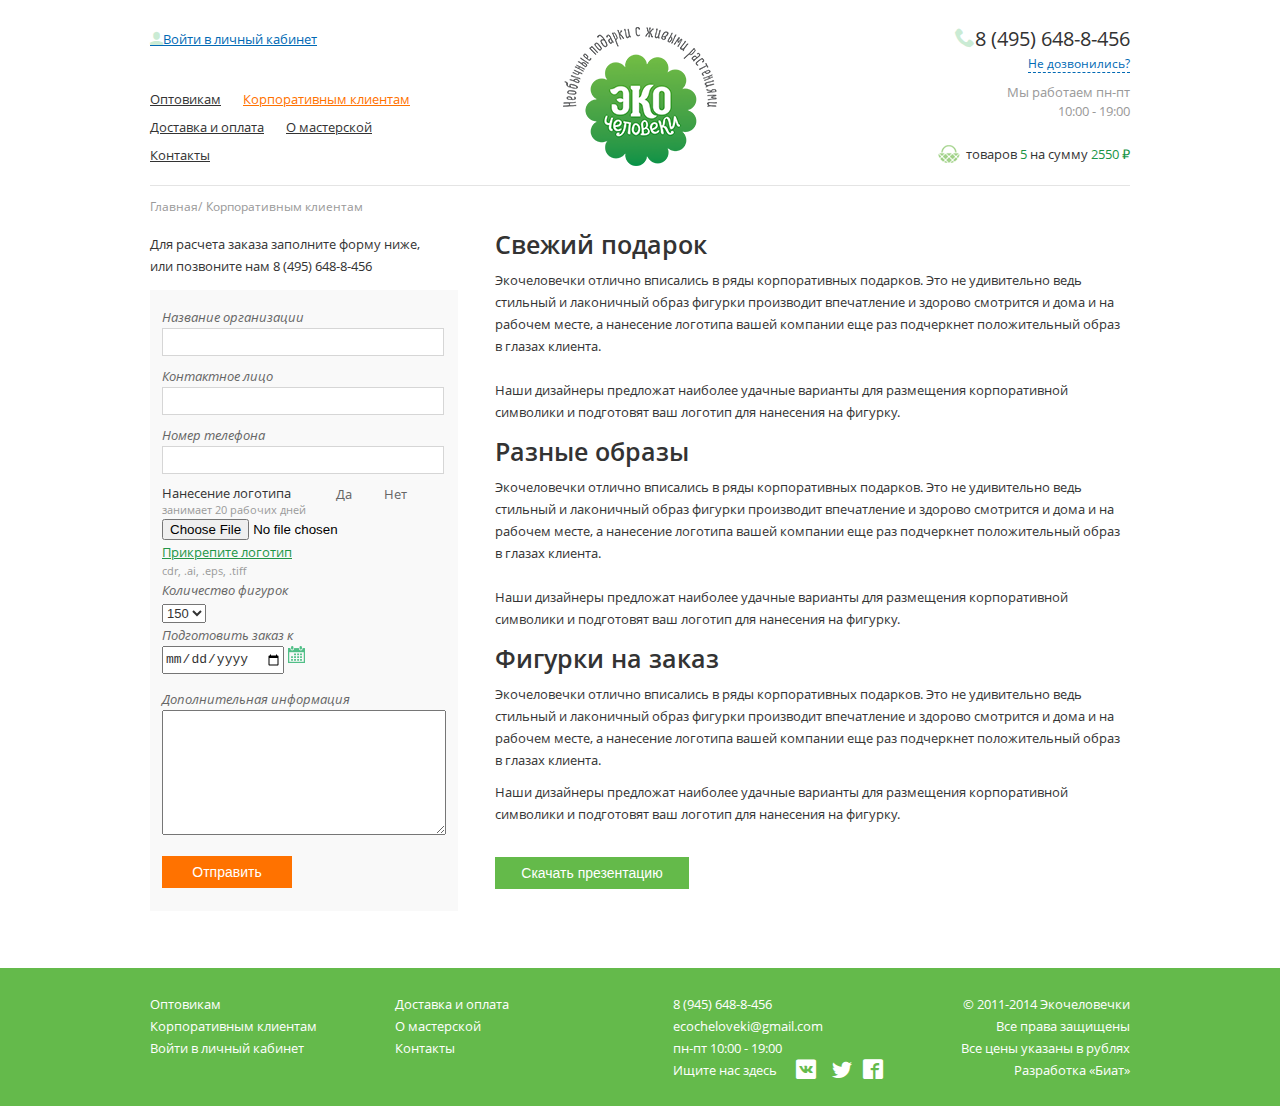
==== commit 4015af96: "Были спозиционированы 3 страницы" ====
--- a/client.html
+++ b/client.html
@@ -19,7 +19,7 @@
                 <a href="#" class="login"><span class="icon-user"></span>Войти в личный кабинет</a>
                 <ul class="menu">
                     <li><a href="#">Оптовикам</a></li>
-                    <li><a href="#">Корпоративным клиентам</a></li>
+                    <li><a href="#" class="active">Корпоративным клиентам</a></li>
                     <li><a href="#">Доставка и оплата</a></li>
                     <li><a href="#">О мастерской</a></li>
                     <li><a href="#">Контакты</a></li>
@@ -95,7 +95,7 @@
                         <input type="date" id="date">
                         <img src="img/png/calendar.png" alt="">
                     </div>
-                    <div>
+                    <div class="dopInfo">
                         <label for="message" class="formOrder">Дополнительная информация</label>
                         <textarea name="message" id="message"></textarea>
                     </div>
@@ -145,7 +145,7 @@
                     </ul>
                 </li>
                 <li class="col">
-                    <ul>
+                    <ul class="col">
                         <li><a href=""></a>Доставка и оплата</li>
                         <li><a href=""></a>О мастерской</li>
                         <li><a href=""></a>Контакты</li>
--- a/css/style.css
+++ b/css/style.css
@@ -66,6 +66,7 @@
 .table {
     display: table;
     width: 100%;
+    margin-top: 27px;
 }
 
 .tCell {
@@ -90,6 +91,12 @@
 }
 
 .menu {
+    margin-top: 36px;
+    width: 300px;
+}
+
+header .menu .active {
+    color: #ff7200;
 }
 
 .menu li {
@@ -134,6 +141,7 @@
     text-decoration: none;
     color: #0069b4;
     border-bottom: 1px dashed #0069b4;
+    padding-top: 5px;
 }
 
 header .callBack:hover {
@@ -144,6 +152,9 @@
     font-size: 13px;
     line-height: 19px;
     color: #999999;
+    padding-left: 200px;
+    padding-top: 10px;
+    padding-bottom: 21px;
 }
 
 header .basket {
@@ -187,14 +198,20 @@
     padding: 18px 0;
     background-color: #63ba49;
 }
+header .container .table {
+    border-bottom: 1px solid #e4e4e4;
+    padding-bottom: 14px;
+}
 .mobileWrap {
     display: table;
     width: 100%;
 }
+
 .mobileWrap {
     display: table;
     width: 100%;
 }
+
 .menuMobile,
 .logoMobile,
 .basketMobile {
@@ -202,9 +219,11 @@
     width: 25%;
     vertical-align: middle;
 }
+
 .menuMobile {
     cursor: pointer;
 }
+
 .menuMobile span {
     display: block;
     margin-bottom: 7px;
@@ -213,6 +232,7 @@
     background-color: #ffffff;
     border-radius: 2px;
 }
+
 .menuDropdown {
     display: none;
     position: absolute;
@@ -223,21 +243,25 @@
     z-index: 1;
     background-color: #63ba49;
 }
+
 .menuDropdown a {
     font-size: 13px;
     line-height: 28px;
     text-decoration: none;
     color: #ffffff;
 }
+
 .logoMobile {
     width: 50%;
     height: 80px;
     background-repeat: no-repeat;
     background-position: center;
 }
+
 .basketMobile {
     text-align: right;
 }
+
 .basketMobile a {
     display: inline-block;
     width: 44px;
@@ -260,6 +284,39 @@
 .banner .slider {
     width: 640px;
     height: 360px;
+    position: relative;
+}
+
+.slides .item {
+    height: 360px;
+    -webkit-background-size: cover;
+    background-size: cover;
+    background-position: center;
+    background-repeat: no-repeat;
+}
+
+.dots {
+    position: absolute;
+    right: 15px;
+    bottom: 10px;
+    z-index: 1;
+}
+
+.dots button {
+    padding: 0;
+    width: 8px;
+    height: 8px;
+    background-color: #ffffff;
+    opacity: 0.5;
+    border-radius: 50%;
+}
+
+.dots button + button {
+    margin-left: 12px;
+}
+
+.dots button.active {
+    opacity: 1;
 }
 
 .banner > div {
@@ -268,9 +325,11 @@
     background-repeat: no-repeat;
     background-position: center;
 }
+
 .advSub {
     margin-top: 30px;
 }
+
 .advanteges {
     width: calc(100% - 320px);
     float: left;
@@ -347,12 +406,14 @@
     color: rgba(255, 255, 255, 0.5);
     padding-left: 20px;
 }
+
 .mobileSub {
     display: none;
     margin-bottom: 50px;
     padding: 0 5px;
     text-align: center;
 }
+
 .mobileSub label {
     display: block;
     margin-bottom: 20px;
@@ -360,6 +421,7 @@
     font-size: 14px;
     color: #666666;
 }
+
 .mobileSub input {
     float: left;
     padding: 0 10px;
@@ -370,6 +432,7 @@
     outline: none;
     border: 1px solid #e8e8e8;
 }
+
 .mobileSub button {
     float: right;
     width: 33.3333%;
@@ -379,6 +442,7 @@
     border: none;
     outline: none;
 }
+
 .filter li {
     font-size: 13px;
     line-height: 16px;
@@ -394,12 +458,15 @@
     text-decoration: none;
     color: #666666;
 }
+
 .filterSelect {
     display: none;
 }
+
 .catalog {
     margin-top: 23px;
 }
+
 .cards {
     display: grid;
     grid-template-columns: repeat(4, 1fr);
@@ -410,6 +477,34 @@
 .card {
     position: relative;
     border-bottom: 1px solid #e4e4e4;
+    z-index: 1;
+}
+
+.thumbdnail {
+    position: absolute;
+    display: none;
+    top: -12px;
+    right: -12px;
+    padding: 11px;
+    width: 313px;
+    height: 356px;
+    background-color: #ffffff;
+    border: 1px solid #e1e1e1;
+    box-shadow: 0 7px 10px rgba(0, 0, 0, 0.1);
+    z-index: -1;
+}
+
+.thumbdnail .pic {
+    margin-bottom: 10px;
+    width: 53px;
+    height: 53px;
+    -webkit-background-size: cover;
+    background-size: cover;
+    background-repeat: no-repeat;
+}
+
+.thumbdnail .pic.active {
+    border: 1px solid #259c47;
 }
 
 .status {
@@ -532,9 +627,11 @@
     background-repeat: no-repeat;
     background-position: center;
 }
+
 ul.tabs {
     margin-top: 39px;
 }
+
 .tabs li a {
     font-size: 14px;
     text-decoration: none;
@@ -572,11 +669,60 @@
     transform: rotate(180deg);
 }
 
+.info.ui-tabs {
+    padding: 0;
+}
+
+.info.ui-tabs .ui-tabs-nav {
+    padding: 0;
+}
+
+.info.ui-tabs .ui-tabs-nav li {
+    margin: 0;
+}
+
+.info.ui-tabs .ui-tabs-nav li.ui-tabs-active {
+    margin: 0;
+    padding: 0;
+}
+
+.info.ui-tabs .ui-tabs-nav .ui-tabs-anchor {
+    padding: 0 15px;
+}
+
+.info.ui-tabs .ui-tabs-pane1 {
+    padding: 0;
+}
+
+.info .tabs a {
+    display: block;
+    font-size: 14px;
+    color: #999;
+    text-decoration: none;
+    padding: 0 15px;
+    outline: none;
+    height: 45px;
+    line-height: 45px;
+}
+
+.info .tabs li.ui-tabs-active a,
+.info .tabs li a:hover {
+    border: none;
+    background-color: #f2fff7;
+    color: #1c9847;
+    cursor: pointer;
+}
+
 footer {
     font-size: 13px;
     line-height: 22px;
     color: #ffffff;
     background-color: #64ba4b;
+}
+
+footer .container {
+    padding-top: 25px;
+    padding-bottom: 25px;
 }
 
 .footMenu {
@@ -587,16 +733,28 @@
 .footMenu .col {
     width: 50%;
     float: left;
+
 }
 
 .footCont {
     width: 25%;
     float: left;
+    padding-left: 33px;
+}
+
+.footCont span {
+    display: block;
 }
 
 .copyright {
     width: 25%;
     float: left;
+    padding-left: 72px;
+    text-align: right;
+}
+
+.copyright span {
+    display: block;
 }
 
 footer a {
@@ -608,6 +766,35 @@
     font-size: 21px;
 }
 
+footer .socLink {
+    position: relative;
+}
+
+footer .socLink .icon-soc1 {
+    position: absolute;
+    top: 0;
+    left: 190px;
+    font-size: 20px;
+}
+
+footer .socLink .icon-soc2 {
+    position: absolute;
+    top: 0;
+    left: 159px;
+    font-size: 20px;
+}
+footer .socLink .icon-soc3 {
+    position: absolute;
+    top: 0;
+    left: 123px;
+    font-size: 20px;
+}
+.up {
+    position: fixed;
+    left: 10px;
+    bottom: 10px;
+}
+
 /*Новости подробно*/
 .breadCrumbs li a, .breadCrumbs li {
     font-size: 12px;
@@ -621,6 +808,7 @@
     line-height: 22px;
     color: #333333;
     font-weight: 600;
+    padding-top: 14px;
 }
 
 .secCap {
@@ -628,6 +816,7 @@
     line-height: 22px;
     color: #333333;
     font-weight: 600;
+    padding-top: 45px;
 }
 
 .newsDate {
@@ -635,26 +824,45 @@
     line-height: 22px;
     color: #aaaaaa;
 }
-
+.newsImg {
+    width: 100%;
+    height: 210px;
+    background-color: #b3b3b3;
+    margin-top: 15px;
+}
 .newsTxt {
     font-size: 13px;
     line-height: 19px;
     color: #333333;
 }
+.newsTxt1 {
+    padding-top: 16px;
+}
+.newsTxt2 {
+    padding-top: 19px;
+}
+.newsTxt3 {
+    padding-top: 19px;
+    padding-bottom: 30px;
+}
 
 .moreNews {
     font-size: 13px;
     line-height: 22px;
     color: #0069b4;
 }
-
+.newsFooter {
+    margin-top: 41px;
+}
 /*Корпоративным клиентам*/
 .breadCrumbs {
-    margin-top: 23px;
-}
+    margin-top: 8px;
+}
+
 .breadCrumbs li {
     display: inline-block;
 }
+
 .wrapper .left p {
     font-size: 13px;
     font-weight: normal;
@@ -668,6 +876,8 @@
     font-style: italic;
     line-height: 22px;
     color: #666666;
+    width: 100%;
+    display: inline-block;
 }
 
 .order .makeLogo {
@@ -699,6 +909,17 @@
     font-size: 13px;
     line-height: 22px;
     color: #333333;
+}
+
+.order .dopInfo {
+    margin-top: 13px;
+    width: 283px;
+    height: 125px;
+}
+
+.order .dopInfo textarea {
+    width: 284px;
+    height: 125px;
 }
 
 .order button {
@@ -708,12 +929,14 @@
     width: 130px;
     height: 32px;
     background-color: #ff7200;
+    margin-top: 44px;
 }
 
 .wrapper {
     display: flex;
     margin-top: 15px;
 }
+
 .wrapper .left .order {
     width: 308px;
     height: 621px;
@@ -721,10 +944,12 @@
     padding: 15px 12px;
     margin-top: 13px;
 }
+
 .wrapper .left .order .Face,
 .wrapper .left .order .contactPhone {
     margin-top: 8px;
 }
+
 .wrapper .left .order #name,
 .wrapper .left .order #contactFace,
 .wrapper .left .order #phone {
@@ -732,29 +957,37 @@
     height: 28px;
     border: 1px solid #d6d6d6;
 }
+
 .wrapper .left .logoMake {
     margin-top: 10px;
 }
+
 .wrapper .logoFlex {
     display: flex;
 }
+
 .wrapper .left span {
     display: block;
 }
+
 .wrapper .left .logoYesNo {
     margin-left: 30px;
     margin-top: 8px;
 }
+
 .wrapper .left .logoYesNo #no {
     margin-left: 10px;
 }
+
 .wrapper .left .logoYesNo label {
     position: relative;
     padding-right: 28px;
 }
+
 .radioBtn2 {
     display: none;
 }
+
 .radioBtn2:not(checked) + .yesNO::before {
     content: '';
     display: block;
@@ -781,6 +1014,7 @@
     opacity: 0;
     transition: all 0.3s;
 }
+
 .radioBtn2:checked + .yesNO::before {
     border-color: #51bf87;
 }
@@ -788,14 +1022,16 @@
 .radioBtn2:checked + .yesNO::after {
     opacity: 1;
 }
+
 .wrapper .left .logoYesNo li {
     display: inline-block;
 }
 
 .rightClient {
-    flex-basis: 631px;
+    flex-basis: 670px;
     padding-left: 37px;
 }
+
 .rightClient span {
     font-size: 25px;
     font-weight: 600;
@@ -810,12 +1046,15 @@
     line-height: 22px;
     color: #333333;
 }
+
 .rightClient .freshGift > p {
     padding-top: 10px;
 }
+
 .rightClient .freshGift p + p {
     padding-top: 22px;
 }
+
 .rightClient .different,
 .rightClient .figures {
     margin-top: 17px;
@@ -825,10 +1064,12 @@
 .rightClient .figures > p {
     padding-top: 10px;
 }
+
 .rightClient .different p + p,
 .rightClient .different p + p {
     padding-top: 22px;
 }
+
 .rightClient button {
     font-size: 14px;
     line-height: 22px;
@@ -838,6 +1079,7 @@
     height: 32px;
     background-color: #64ba4a;
 }
+
 footer.client {
     margin-top: 57px;
 }
@@ -847,25 +1089,42 @@
     font-size: 25px;
     line-height: 22px;
     color: #333333;
-}
-
+    padding-top: 14px;
+}
+.makeOrder .yourInfo {
+    padding-top: 15px;
+    border-bottom: 1px solid #e4e4e4;
+    padding-bottom: 27px;
+
+}
 .makeOrder .yourInformation {
     font-size: 13px;
     font-style: italic;
     line-height: 22px;
     color: #666666;
+    display: inline-block;
+    width: 100%
 }
 
 .makeOrder #city {
     font-size: 13px;
     line-height: 22px;
     color: #333333;
-}
-
+    width: 289px;
+    height: 28px;
+}
+fieldset {
+    border: 0;
+    border-bottom: 1px solid #e4e4e4;
+}
+fieldset.way {
+    padding-bottom: 23px;
+}
 .makeOrder h2 {
     font-size: 15px;
     line-height: 22px;
     color: #333333;
+    padding-top: 10px;
 }
 
 .wayDelivery li label {
@@ -873,17 +1132,27 @@
     line-height: 19px;
     color: #333333;
 }
-
-.wayDelivery li p {
+.wayDelivery {
+    padding-top: 15px;
+}
+.wayDelivery li p,
+.wayDelivery li span {
     font-size: 12px;
     line-height: 18px;
     color: #666666;
 }
-
 .wayDelivery li span {
+    display: block;
+}
+.wayDelivery li p {
+    width: 420px;
+}
+.wayDelivery li span.dopOr {
     color: #f26522;
 }
-
+.wayDelivery li + li {
+    padding-top: 10px;
+}
 .orderList li {
     padding-left: 40px;
 }
@@ -893,7 +1162,51 @@
     padding-left: 40px;
     margin-left: -40px;
 }
-
+.stanIn {
+    width: 289px;
+    height: 28px;
+}
+.stanIn2 {
+    width: 59px;
+    height: 28px;
+}
+.stanIn3 {
+    width: 99px;
+    height: 28px;
+}
+.address .street{
+    padding-top: 16px;
+}
+.address .district,
+.tableAddress,
+.message {
+    padding-top: 8px;
+}
+
+.tableAddress {
+    display: table;
+    width: 290px;
+}
+.address .home {
+    display: table-cell;
+    width: 33.3333%;
+}
+.address .part {
+    display: table-cell;
+    width: 33.3333%;
+}
+.address .flat {
+    display: table-cell;
+    width: 33.3333%;
+}
+.message #message {
+    width: 289px;
+    height: 104px;
+    margin-top: 24px;
+}
+.address {
+    padding-bottom: 23px;
+}
 .radioBtn {
     display: none;
 }
@@ -936,7 +1249,15 @@
 span.star {
     color: #ed1c24;
 }
-
+.wayPayment {
+    padding-top: 17px;
+}
+.wayPayment .cash p {
+    width: 305px;
+}
+.wayPayment .electronic {
+    padding-top: 13px;
+}
 .wayPayment li label {
     font-size: 13px;
     line-height: 19px;
@@ -948,13 +1269,30 @@
     line-height: 18px;
     color: #666666;
 }
-
+.paymentFiel {
+    padding-bottom: 19px;
+}
+.facts .name {
+    padding-top: 14px;
+}
+.facts .mail {
+    padding-top: 9px;
+}
+.facts .phoneOrder {
+    padding-top: 10px;
+}
 .makeOrder button {
     font-size: 14px;
     line-height: 22px;
     color: #ffffff;
-}
-
+    margin-top: 23px;
+    width: 192px;
+    height: 35px;
+    background-color: #ea5b0c;
+}
+.orderFooter {
+    margin-top: 68px;
+}
 @media (max-width: 1199px) {
     .container {
         width: 980px;
@@ -977,73 +1315,93 @@
     .subscribe {
         width: 300px;
     }
+
     .card .img {
         height: 215px;
     }
-    .widjets {
-        display: none;
-    }
-}
+}
+
+.widjets {
+    display: none;
+}
+
 
 @media (max-width: 991px) {
     .container {
         width: 780px;
     }
-    header .left{
+
+    header .left {
         width: 40%;
     }
-    header .right{
+
+    header .right {
         width: 40%;
     }
-    header .logo{
+
+    header .logo {
         width: 40%;
     }
+
     .banner > div {
         height: 260px;
     }
+
     .banner .sale {
         width: 220px;
     }
+
     .banner .slider {
         width: 470px;
     }
+
     .advanteges {
         width: 100%;
     }
+
     .subscribe {
         margin-top: 20px;
         width: 100%;
     }
+
     .filter {
         display: none;
     }
+
     .filterSelect {
         float: left;
         display: block;
     }
+
     .cards {
         grid-template-columns: repeat(3, 1fr);
     }
+
     .footMenu {
         display: inline-block;
         width: 100%;
         margin-bottom: 30px;
         text-align: center;
     }
+
     .footMenu .col {
         float: none;
         width: 100%;
     }
+
     .footMenu .col li {
         display: inline-block;
         margin: 0 10px;
     }
+
     .footCont {
         width: 50%;
     }
+
     .copyright {
         width: 50%;
     }
+
     .socLink div {
         position: absolute;
         bottom: 10px;
@@ -1052,42 +1410,52 @@
         text-align: center;
     }
 }
-    @media (max-width: 767px) {
-        .container {
-            width: 100%;
-        }
-        header,
-        .banner,
-        .advSub,
-        .info {
-            display: none;
-        }
-        header.mobile {
-            display: block;
-        }
-        .cards {
-            display: block;
-        }
-        .card {
-            width: 100%;
-        }
-        .card .img {
-            height: 270px;
-        }
-        .mobileSub {
-            display: block;
-        }
-        .contacts {
-            margin-bottom: 20px;
-            width: 100%;
-            text-align: center;
-        }
-        .copyright {
-            width: 100%;
-            text-align: center;
-        }
-        .socLink div {
-            position: relative;
-            bottom: 0;
-        }
-    }
+
+@media (max-width: 767px) {
+    .container {
+        width: 100%;
+    }
+
+    header,
+    .banner,
+    .advSub,
+    .info {
+        display: none;
+    }
+
+    header.mobile {
+        display: block;
+    }
+
+    .cards {
+        display: block;
+    }
+
+    .card {
+        width: 100%;
+    }
+
+    .card .img {
+        height: 270px;
+    }
+
+    .mobileSub {
+        display: block;
+    }
+
+    .contacts {
+        margin-bottom: 20px;
+        width: 100%;
+        text-align: center;
+    }
+
+    .copyright {
+        width: 100%;
+        text-align: center;
+    }
+
+    .socLink div {
+        position: relative;
+        bottom: 0;
+    }
+}
